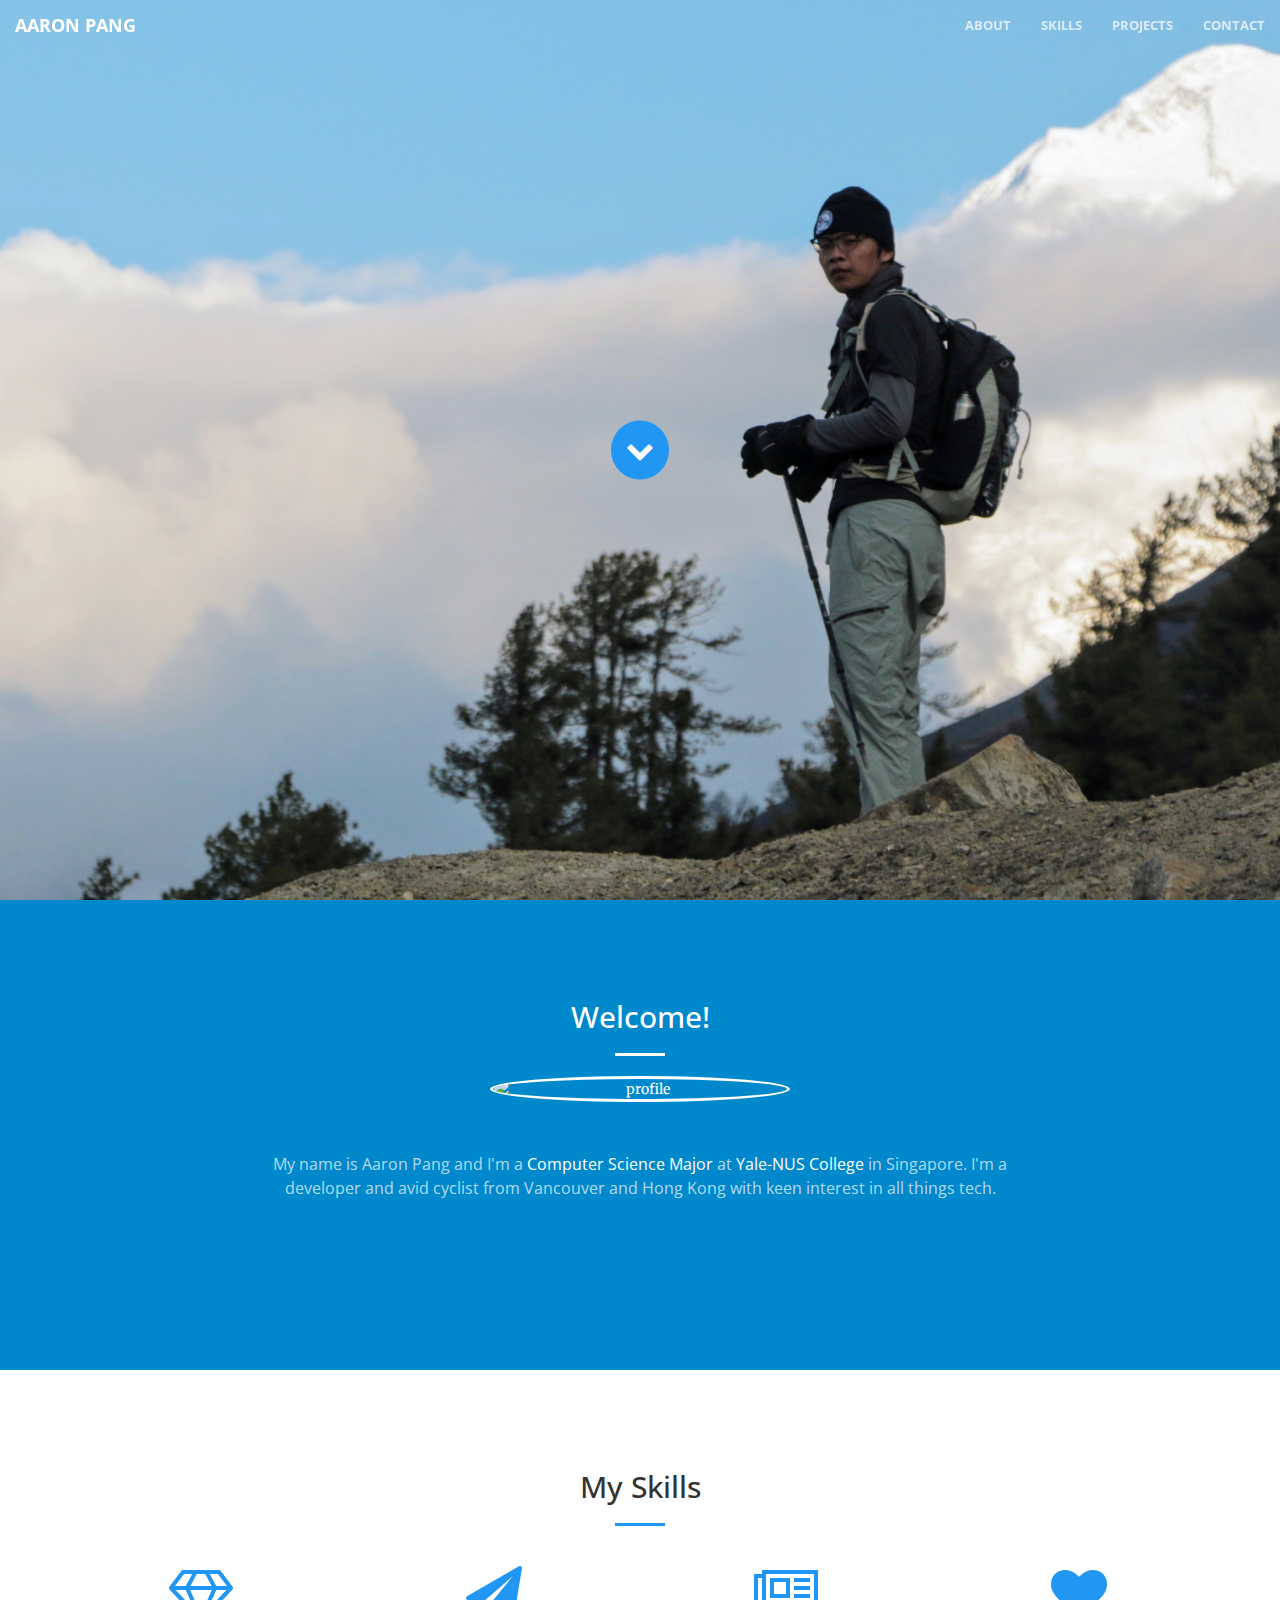
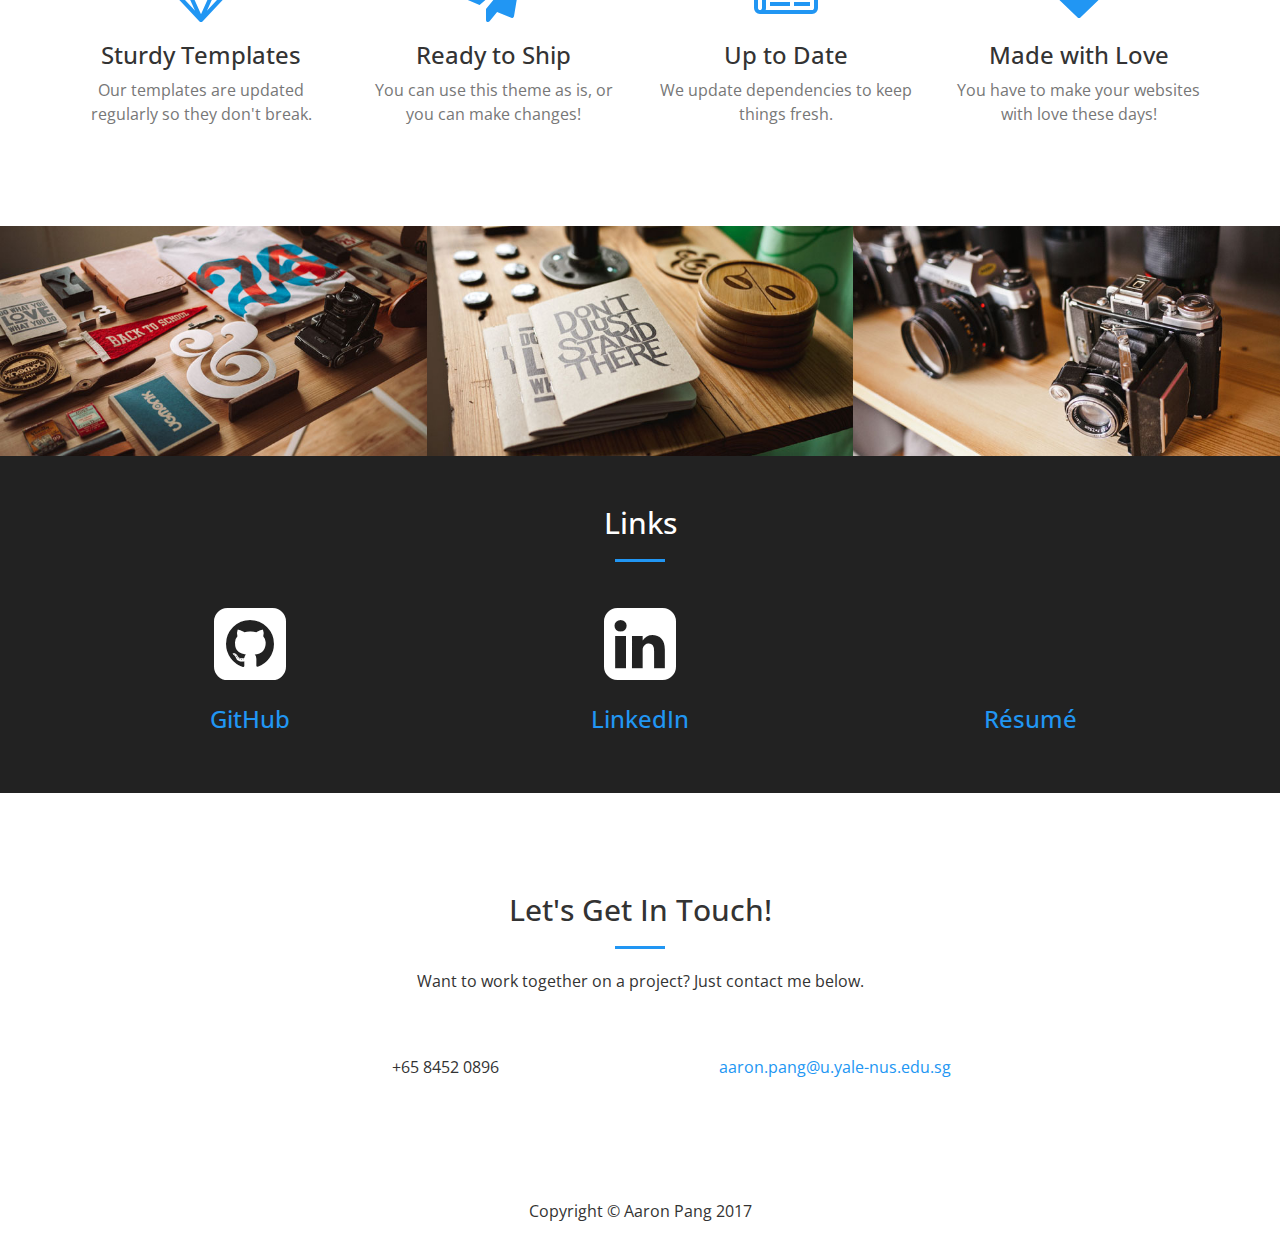
==== index.html @ dba0d77d "404 bug fixes" ====
<!DOCTYPE html>
<html lang="en">

<head>

    <meta charset="utf-8">
    <meta http-equiv="X-UA-Compatible" content="IE=edge">
    <meta name="viewport" content="width=device-width, initial-scale=1">
    <meta name="Personal Resume Website" content="">
    <meta name="Aaron Pang" content="">

    <title>Aaron Pang</title>

    <!-- Bootstrap Core CSS -->
    <link rel="stylesheet" href="https://maxcdn.bootstrapcdn.com/bootstrap/3.3.7/css/bootstrap.min.css" integrity="sha384-BVYiiSIFeK1dGmJRAkycuHAHRg32OmUcww7on3RYdg4Va+PmSTsz/K68vbdEjh4u" crossorigin="anonymous">

    <!-- Custom Fonts -->
    <link href="vendor/font-awesome/css/font-awesome.min.css" rel="stylesheet" type="text/css">
    <link href='https://fonts.googleapis.com/css?family=Open+Sans:300italic,400italic,600italic,700italic,800italic,400,300,600,700,800' rel='stylesheet' type='text/css'>
    <link href='https://fonts.googleapis.com/css?family=Merriweather:400,300,300italic,400italic,700,700italic,900,900italic' rel='stylesheet' type='text/css'>

    <!-- Plugin CSS -->
    <link href="vendor/magnific-popup/magnific-popup.css" rel="stylesheet">

    <!-- Theme CSS -->
    <link href="css/creative.css" rel="stylesheet">

    <!-- HTML5 Shim and Respond.js IE8 support of HTML5 elements and media queries -->
    <!-- WARNING: Respond.js doesn't work if you view the page via file:// -->
    <!--[if lt IE 9]>
        <script src="https://oss.maxcdn.com/libs/html5shiv/3.7.0/html5shiv.js"></script>
        <script src="https://oss.maxcdn.com/libs/respond.js/1.4.2/respond.min.js"></script>
    <![endif]-->
    <link href="img/favicon.png" rel="icon" type="image/x-icon" />

</head>

<body id="page-top">

    <nav id="mainNav" class="navbar navbar-default navbar-fixed-top">
        <div class="container-fluid">
            <!-- Brand and toggle get grouped for better mobile display -->
            <div class="navbar-header">
                <button type="button" class="navbar-toggle collapsed" data-toggle="collapse" data-target="#bs-example-navbar-collapse-1">
                    <span class="sr-only">Toggle navigation</span> Menu <i class="fa fa-bars"></i>
                </button>
                <a class="navbar-brand page-scroll" href="#page-top">Aaron Pang</a>
            </div>

            <!-- Collect the nav links, forms, and other content for toggling -->
            <div class="collapse navbar-collapse" id="bs-example-navbar-collapse-1">
                <ul class="nav navbar-nav navbar-right">
                    <li>
                        <a class="page-scroll" href="#about">About</a>
                    </li>
                    <li>
                        <a class="page-scroll" href="#skills">Skills</a>
                    </li>
                    <li>
                        <a class="page-scroll" href="#projects">Projects</a>
                    </li>
                    <li>
                        <a class="page-scroll" href="#contact">Contact</a>
                    </li>
                </ul>
            </div>
            <!-- /.navbar-collapse -->
        </div>
        <!-- /.container-fluid -->
    </nav>

    <header>
        <div class="header-content">
        <div class="row">
            <div class="header-content-inner" col-md-8 col-md-offset-2>
<!--                 <h1 id="homeHeading">Hello There !</h1>
                <hr>
                <p>Start Bootstrap can help you build better websites using the Bootstrap CSS framework! Just download your template and start going, no strings attached!</p> -->
                <a href="#about" class="btn btn-xl btn-primary  page-scroll"> <i class="fa fa-2x fa-chevron-down text-primary sr-icons"></i></a>
            </div>
        </div>
        </div>
    </header>

    <section class="bg-primary" id="about">
        <div class="container">

            <div class="row">
                <div class="col-lg-8 col-lg-offset-2 text-center">
                    <h2 class="section-heading">Welcome!</h2>
                    <hr class="light">
                    <!-- add image from linkedin -->
                    <img src="img/profile_1.png" alt="profile" class="img-circle img-responsive img-centered profile-pic">
                    <p class="text-faded">My name is Aaron Pang and I'm a <a href="https://www.yale-nus.edu.sg/curriculum/majors/mathematical-computational-and-statistical-sciences/" title="Major Link"> <font color="white"> Computer Science Major</font></a> at 
                    <a href="https://www.yale-nus.edu.sg" title="Major Link"> <font color="white">Yale-NUS College </font> </a> in Singapore. I'm a developer and avid cyclist from Vancouver and Hong Kong with keen interest in all things tech.</p>
                    <a href="#skills" class="page-scroll btn btn-default btn-xl sr-button">Find Out More</a>
                </div>
            </div>
        </div>
    </section>

    <section id="skills">
        <div class="container">
            <div class="row">
                <div class="col-lg-12 text-center">
                    <h2 class="section-heading">My Skills</h2>
                    <hr class="primary">
                </div>
            </div>
        </div>
        <div class="container">
            <div class="row">
                <div class="col-lg-3 col-md-6 text-center">
                    <div class="service-box">
                        <i class="fa fa-4x fa-diamond text-primary sr-icons"></i>
                        <h3>Sturdy Templates</h3>
                        <p class="text-muted">Our templates are updated regularly so they don't break.</p>
                    </div>
                </div>
                <div class="col-lg-3 col-md-6 text-center">
                    <div class="service-box">
                        <i class="fa fa-4x fa-paper-plane text-primary sr-icons"></i>
                        <h3>Ready to Ship</h3>
                        <p class="text-muted">You can use this theme as is, or you can make changes!</p>
                    </div>
                </div>
                <div class="col-lg-3 col-md-6 text-center">
                    <div class="service-box">
                        <i class="fa fa-4x fa-newspaper-o text-primary sr-icons"></i>
                        <h3>Up to Date</h3>
                        <p class="text-muted">We update dependencies to keep things fresh.</p>
                    </div>
                </div>
                <div class="col-lg-3 col-md-6 text-center">
                    <div class="service-box">
                        <i class="fa fa-4x fa-heart text-primary sr-icons"></i>
                        <h3>Made with Love</h3>
                        <p class="text-muted">You have to make your websites with love these days!</p>
                    </div>
                </div>
            </div>
        </div>
    </section>

    <section class="no-padding" id="projects">
        <div class="container-fluid">
            <div class="row no-gutter popup-gallery">
                <div class="col-lg-4 col-sm-6">
                    <a href="img/portfolio/fullsize/1.jpg" class="portfolio-box">
                        <img src="img/portfolio/thumbnails/1.jpg" class="img-responsive" alt="">
                        <div class="portfolio-box-caption">
                            <div class="portfolio-box-caption-content">
                                <div class="project-category text-faded">
                                    Category
                                </div>
                                <div class="project-name">
                                    Project Name
                                </div>
                            </div>
                        </div>
                    </a>
                </div>
                <div class="col-lg-4 col-sm-6">
                    <a href="img/portfolio/fullsize/2.jpg" class="portfolio-box">
                        <img src="img/portfolio/thumbnails/2.jpg" class="img-responsive" alt="">
                        <div class="portfolio-box-caption">
                            <div class="portfolio-box-caption-content">
                                <div class="project-category text-faded">
                                    Category
                                </div>
                                <div class="project-name">
                                    Project Name
                                </div>
                            </div>
                        </div>
                    </a>
                </div>
                <div class="col-lg-4 col-sm-6">
                    <a href="img/portfolio/fullsize/3.jpg" class="portfolio-box">
                        <img src="img/portfolio/thumbnails/3.jpg" class="img-responsive" alt="">
                        <div class="portfolio-box-caption">
                            <div class="portfolio-box-caption-content">
                                <div class="project-category text-faded">
                                    Category
                                </div>
                                <div class="project-name">
                                    Project Name
                                </div>
                            </div>
                        </div>
                    </a>
                </div>
<!--                 <div class="col-lg-4 col-sm-6">
                    <a href="img/portfolio/fullsize/4.jpg" class="portfolio-box">
                        <img src="img/portfolio/thumbnails/4.jpg" class="img-responsive" alt="">
                        <div class="portfolio-box-caption">
                            <div class="portfolio-box-caption-content">
                                <div class="project-category text-faded">
                                    Category
                                </div>
                                <div class="project-name">
                                    Project Name
                                </div>
                            </div>
                        </div>
                    </a>
                </div>
                <div class="col-lg-4 col-sm-6">
                    <a href="img/portfolio/fullsize/5.jpg" class="portfolio-box">
                        <img src="img/portfolio/thumbnails/5.jpg" class="img-responsive" alt="">
                        <div class="portfolio-box-caption">
                            <div class="portfolio-box-caption-content">
                                <div class="project-category text-faded">
                                    Category
                                </div>
                                <div class="project-name">
                                    Project Name
                                </div>
                            </div>
                        </div>
                    </a>
                </div>
                <div class="col-lg-4 col-sm-6">
                    <a href="img/portfolio/fullsize/6.jpg" class="portfolio-box">
                        <img src="img/portfolio/thumbnails/6.jpg" class="img-responsive" alt="">
                        <div class="portfolio-box-caption">
                            <div class="portfolio-box-caption-content">
                                <div class="project-category text-faded">
                                    Category
                                </div>
                                <div class="project-name">
                                    Project Name
                                </div>
                            </div>
                        </div>
                    </a>
                </div> -->
            </div>
        </div>
    </section>

    <aside class="bg-dark">
        <div class="container">
            <div class="row">
                <div class="col-lg-12 text-center">
                    <h2 class="section-heading">Links</h2>
                    <hr class="primary">
                </div>
            </div>
        </div>
            <div class="container">
                <div class="row">
                    <div class="col-lg-4 col-md-8 text-center">
                        <div class="service-box">
                            <a href="https://github.com/Airconaaron?tab=activity" target="_blank"><i class="fa fa-4x fa-github-square  text-primary sr-icons links"></i></a>
                            <h3 class = "link-text">GitHub</h3>
                            
                        </div>
                    </div>
                    <div class="col-lg-4 col-md-8 text-center">
                        <div class="service-box">
                            <a href="https://www.linkedin.com/in/aaron-pang-725892115/" target="_blank"><i class="fa fa-4x fa-linkedin-square text-primary sr-icons links"></i></a>
                            <h3 class = "link-text">LinkedIn</h3>
                        </div>
                    </div>
                        <div class="col-lg-4 col-md-8 text-center">
                        <div class="service-box">
                            <a href="/img/Aaron_Pang_resume.pdf" target="_blank"><i class="fa fa-4x fa-file-pdf-o text-primary sr-icons links"></i></a>
                            <h3 class = "link-text">Résumé</h3>
                        </div>
                    </div>
                </div>

        </div>
    </aside>
 
<section id="contact">
        <div class="container">
            <div class="row">
                <div class="col-lg-8 col-lg-offset-2 text-center">
                    <h2 class="section-heading">Let's Get In Touch!</h2>
                    <hr class="primary">
                    <p>Want to work together on a project? Just contact me below.</p>
                </div>
                <div class="col-lg-4 col-lg-offset-2 text-center">
                    <i class="fa fa-phone fa-3x sr-contact"></i>
                    <p>+65 8452 0896</p>
                </div>
                <div class="col-lg-4 text-center">
                    <i class="fa fa-envelope-o fa-3x sr-contact"></i>
                    <p><a href="mailto:aaron.pang@u.yale-nus.edu.sg">aaron.pang@u.yale-nus.edu.sg</a></p>
                </div>
            </div>
        </div>
    </section>

<footer>
    <div class="container text-center">
        <p>Copyright &copy; Aaron Pang 2017</p>
    </div>
</footer>

    <!-- jQuery -->
    <script src="vendor/jquery/jquery.min.js"></script>

    <!-- Bootstrap Core JavaScript -->
    <script src="https://maxcdn.bootstrapcdn.com/bootstrap/3.3.7/js/bootstrap.min.js" integrity="sha384-Tc5IQib027qvyjSMfHjOMaLkfuWVxZxUPnCJA7l2mCWNIpG9mGCD8wGNIcPD7Txa" crossorigin="anonymous"></script>

    <!-- Plugin JavaScript -->
    <script src="https://cdnjs.cloudflare.com/ajax/libs/jquery-easing/1.3/jquery.easing.min.js"></script>
    <script src="vendor/scrollreveal/scrollreveal.min.js"></script>
    <script src="vendor/magnific-popup/jquery.magnific-popup.min.js"></script>

    <!-- Theme JavaScript -->
    <script src="js/creative.js"></script>

</body>


</html>
---- css/creative.css ----
/*!
 * Start Bootstrap - Creative v3.3.7+1 (http://startbootstrap.com/template-overviews/creative)
 * Copyright 2013-2016 Start Bootstrap
 * Licensed under MIT (https://github.com/BlackrockDigital/startbootstrap/blob/gh-pages/LICENSE)
 */
html,
body {
  height: 100%;
  width: 100%;
}
body {
  font-family: 'Merriweather', 'Helvetica Neue', Arial, sans-serif;
}
/*#2196f3*/
hr {
  /*border-color: #F05F40;*/
  border-color: #2196f3;
  border-width: 3px;
  max-width: 50px;
}
hr.light {
  border-color: white;
}
a {
  -webkit-transition: all 0.35s;
  -moz-transition: all 0.35s;
  transition: all 0.35s;
  /*color: #F05F40;*/
  color: #2196f3;
}
a:hover,
a:focus {
  color: #eb3812;
}
h1,
h2,
h3,
h4,
h5,
h6 {
  font-family: 'Open Sans', 'Helvetica Neue', Arial, sans-serif;
}
p {
  font-family: 'Open Sans', 'Helvetica Neue', Arial, sans-serif;
  font-size: 16px;
  line-height: 1.5;
  margin-bottom: 20px;
}
.bg-primary {
  /*background-color: #F05F40;*/
  background-color: #2196f3;
}
.bg-dark {
  background-color: #222222;
  color: white;
}
.text-faded {
  color: rgba(255, 255, 255, 0.7);
}
section {
  padding: 100px 0;
}
aside {
  padding: 50px 0;
}
.no-padding {
  padding: 0;
}
.navbar-default {
  background-color: white;
  border-color: rgba(34, 34, 34, 0.05);
  font-family: 'Open Sans', 'Helvetica Neue', Arial, sans-serif;
  -webkit-transition: all 0.35s;
  -moz-transition: all 0.35s;
  transition: all 0.35s;
}
.navbar-default .navbar-header .navbar-brand {
  /*color: #F05F40;*/
  color: #2196f3;
  font-family: 'Open Sans', 'Helvetica Neue', Arial, sans-serif;
  font-weight: 700;
  text-transform: uppercase;
}
.navbar-default .navbar-header .navbar-brand:hover,
.navbar-default .navbar-header .navbar-brand:focus {
  color: #eb3812;
}
.navbar-default .navbar-header .navbar-toggle {
  font-weight: 700;
  font-size: 12px;
  color: #222222;
  text-transform: uppercase;
}
.navbar-default .nav > li > a,
.navbar-default .nav > li > a:focus {
  text-transform: uppercase;
  font-weight: 700;
  font-size: 13px;
  color: #222222;
}
.navbar-default .nav > li > a:hover,
.navbar-default .nav > li > a:focus:hover {
  /*color: #F05F40;*/
  color: #2196f3;
}

.navbar-default .nav > li.active > a,
.navbar-default .nav > li.active > a:focus {
  /*color: #F05F40 !important;*/
  color: #2196f3 !important;
  background-color: transparent;
}
.navbar-default .nav > li.active > a:hover,
.navbar-default .nav > li.active > a:focus:hover {
  background-color: transparent;
}
@media (min-width: 768px) {
  .navbar-default {
    background-color: transparent;
    border-color: rgba(255, 255, 255, 0.3);
  }
  .navbar-default .navbar-header .navbar-brand {
    color: rgba(255, 255, 255, 0.7);
  }
  .navbar-default .navbar-header .navbar-brand:hover,
  .navbar-default .navbar-header .navbar-brand:focus {
    color: white;
  }
  .navbar-default .nav > li > a,
  .navbar-default .nav > li > a:focus {
    color: rgba(255, 255, 255, 0.7);
  }
  .navbar-default .nav > li > a:hover,
  .navbar-default .nav > li > a:focus:hover {
    color: white;
  }
  .navbar-default.affix {
    background-color: white;
    border-color: rgba(34, 34, 34, 0.05);
  }
  .navbar-default.affix .navbar-header .navbar-brand {
    /*color: #F05F40;*/
    color: #2196f3;
    font-size: 14px;
  }
  .navbar-default.affix .navbar-header .navbar-brand:hover,
  .navbar-default.affix .navbar-header .navbar-brand:focus {
    color: #eb3812;
  }
  .navbar-default.affix .nav > li > a,
  .navbar-default.affix .nav > li > a:focus {
    color: #222222;
  }
  .navbar-default.affix .nav > li > a:hover,
  .navbar-default.affix .nav > li > a:focus:hover {
    /*color: #F05F40;*/
    color: #2196f3;
  }
}
header {
  position: relative;
  width: 100%;
  min-height: auto;
  /*height:calc(100% - 1px);*/
  -webkit-background-size: cover;
  -moz-background-size: cover;
  background-size: cover;
  -o-background-size: cover;
  background-position: center;
  background-image: url('../img/header.jpg');
  text-align: center;
  color: white;
}
header .header-content {
  position: relative;
  text-align: center;
  padding: 100px 15px 100px;
  width: 100%;
  vertical-align: bottom;
  /*bottom:  0px;*/
}
header .header-content .header-content-inner h1 {
  font-weight: 700;
  text-transform: uppercase;
  margin-top: 0;
  margin-bottom: 0;
  font-size: 30px;
}
header .header-content .header-content-inner hr {
  margin: 30px auto;
}
header .header-content .header-content-inner p {
  font-weight: 300;
  color: rgba(255, 255, 255, 0.7);
  font-size: 16px;
  margin-bottom: 50px;
}
@media (min-width: 768px) {
  header {
    min-height: 100%;
  }
  header .header-content {
    position: absolute;
    top: 50%;
    -webkit-transform: translateY(-50%);
    -ms-transform: translateY(-50%);
    transform: translateY(-50%);
    padding: 0 50px;
  }
  header .header-content .header-content-inner {
    max-width: 1000px;
    margin-left: auto;
    margin-right: auto;
  }
  header .header-content .header-content-inner h1 {
    font-size: 50px;
  }
  header .header-content .header-content-inner p {
    font-size: 18px;
    max-width: 80%;
    margin-left: auto;
    margin-right: auto;
  }
}
.section-heading {
  margin-top: 0;
}
.service-box {
  max-width: 400px;
  margin: 50px auto 0;
}
@media (min-width: 992px) {
  .service-box {
    margin: 20px auto 0;
  }
}
.service-box p {
  margin-bottom: 0;
}
.portfolio-box {
  position: relative;
  display: block;
  max-width: 650px;
  margin: 0 auto;
}
.portfolio-box .portfolio-box-caption {
  color: white;
  opacity: 0;
  display: block;
  background: rgba(240, 95, 64, 0.9);
  position: absolute;
  bottom: 0;
  text-align: center;
  width: 100%;
  height: 100%;
  -webkit-transition: all 0.35s;
  -moz-transition: all 0.35s;
  transition: all 0.35s;
}
.portfolio-box .portfolio-box-caption .portfolio-box-caption-content {
  width: 100%;
  text-align: center;
  position: absolute;
  top: 50%;
  transform: translateY(-50%);
}
.portfolio-box .portfolio-box-caption .portfolio-box-caption-content .project-category,
.portfolio-box .portfolio-box-caption .portfolio-box-caption-content .project-name {
  font-family: 'Open Sans', 'Helvetica Neue', Arial, sans-serif;
  padding: 0 15px;
}
.portfolio-box .portfolio-box-caption .portfolio-box-caption-content .project-category {
  text-transform: uppercase;
  font-weight: 600;
  font-size: 14px;
}
.portfolio-box .portfolio-box-caption .portfolio-box-caption-content .project-name {
  font-size: 18px;
}
.portfolio-box:hover .portfolio-box-caption {
  opacity: 1;
}
.portfolio-box:focus {
  outline: none;
}
@media (min-width: 768px) {
  .portfolio-box .portfolio-box-caption .portfolio-box-caption-content .project-category {
    font-size: 16px;
  }
  .portfolio-box .portfolio-box-caption .portfolio-box-caption-content .project-name {
    font-size: 22px;
  }
}
.call-to-action h2 {
  margin: 0 auto 20px;
}
.text-primary {
  /*color: #F05F40;*/
  color: #2196f3;
}
.no-gutter > [class*='col-'] {
  padding-right: 0;
  padding-left: 0;
}
.btn-default {
  color: #222222;
  background-color: white;
  border-color: white;
  -webkit-transition: all 0.35s;
  -moz-transition: all 0.35s;
  transition: all 0.35s;
}
.btn-default:hover,
.btn-default:focus,
.btn-default.focus,
.btn-default:active,
.btn-default.active,
.open > .dropdown-toggle.btn-default {
  color: #222222;
  background-color: #f2f2f2;
  border-color: #ededed;
}
.btn-default:active,
.btn-default.active,
.open > .dropdown-toggle.btn-default {
  background-image: none;
}
.btn-default.disabled,
.btn-default[disabled],
fieldset[disabled] .btn-default,
.btn-default.disabled:hover,
.btn-default[disabled]:hover,
fieldset[disabled] .btn-default:hover,
.btn-default.disabled:focus,
.btn-default[disabled]:focus,
fieldset[disabled] .btn-default:focus,
.btn-default.disabled.focus,
.btn-default[disabled].focus,
fieldset[disabled] .btn-default.focus,
.btn-default.disabled:active,
.btn-default[disabled]:active,
fieldset[disabled] .btn-default:active,
.btn-default.disabled.active,
.btn-default[disabled].active,
fieldset[disabled] .btn-default.active {
  background-color: white;
  border-color: white;
}
.btn-default .badge {
  color: white;
  background-color: #222222;
}
.btn-primary {
  color: #2196f3;
  /*background-color: #F05F40;*/
  background-color: #2196f3;
  /*border-color: #F05F40;*/
  border-color: #2196f3;
  -webkit-transition: all 0.35s;
  -moz-transition: all 0.35s;
  transition: all 0.35s;
}
.btn-primary:hover,
.btn-primary:focus,
.btn-primary.focus,
.btn-primary:active,
.btn-primary.active,
.open > .dropdown-toggle.btn-primary {
  color: black;
  background-color: black;
  border-color: black;
}
.btn-primary:active,
.btn-primary.active,
.open > .dropdown-toggle.btn-primary {
  background-image: none;
}
.btn-primary.disabled,
.btn-primary[disabled],
fieldset[disabled] .btn-primary,
.btn-primary.disabled:hover,
.btn-primary[disabled]:hover,
fieldset[disabled] .btn-primary:hover,
.btn-primary.disabled:focus,
.btn-primary[disabled]:focus,
fieldset[disabled] .btn-primary:focus,
.btn-primary.disabled.focus,
.btn-primary[disabled].focus,
fieldset[disabled] .btn-primary.focus,
.btn-primary.disabled:active,
.btn-primary[disabled]:active,
fieldset[disabled] .btn-primary:active,
.btn-primary.disabled.active,
.btn-primary[disabled].active,
fieldset[disabled] .btn-primary.active {
  /*background-color: #F05F40;
  border-color: #F05F40;*/
  background-color: #2196f3;
  border-color: #2196f3;

/*  color: ;*/
}
.btn-primary .badge {
  /*color: #F05F40;*/
  color: #2196f3;
  background-color: white;
}
.btn {
  font-family: 'Open Sans', 'Helvetica Neue', Arial, sans-serif;
  border: none;
  border-radius: 300px;
  font-weight: 700;
  text-transform: uppercase;
}
.btn-xl {
  padding: 15px 15px;
}
::-moz-selection {
  color: white;
  text-shadow: none;
  background: #222222;
}
::selection {
  color: white;
  text-shadow: none;
  background: #222222;
}
img::selection {
  color: white;
  background: transparent;
}
img::-moz-selection {
  color: white;
  background: transparent;
}
body {
  webkit-tap-highlight-color: #222222;
}
.col-centered{
    float: none;
    margin: 0 auto;
}
.fa-chevron-down {
  color: white;
}
.navbar {  border: none!important; }
.profile-pic{
  width:60%;
  height: 50%;
  max-width:300px;
  margin:auto auto 50px;
  border-radius:50%;
  border-color:white;
  border-style:solid;
  border-width:medium
}
.links{
  color: white;
  font-size:6em;
}
.links:hover{
  color:grey;
  font-size: 6.3em;
  transition: 1s ease-out;
}
.link-text{
  color: #2196f3;
}
#about{
  background-color: #0088cc;
}
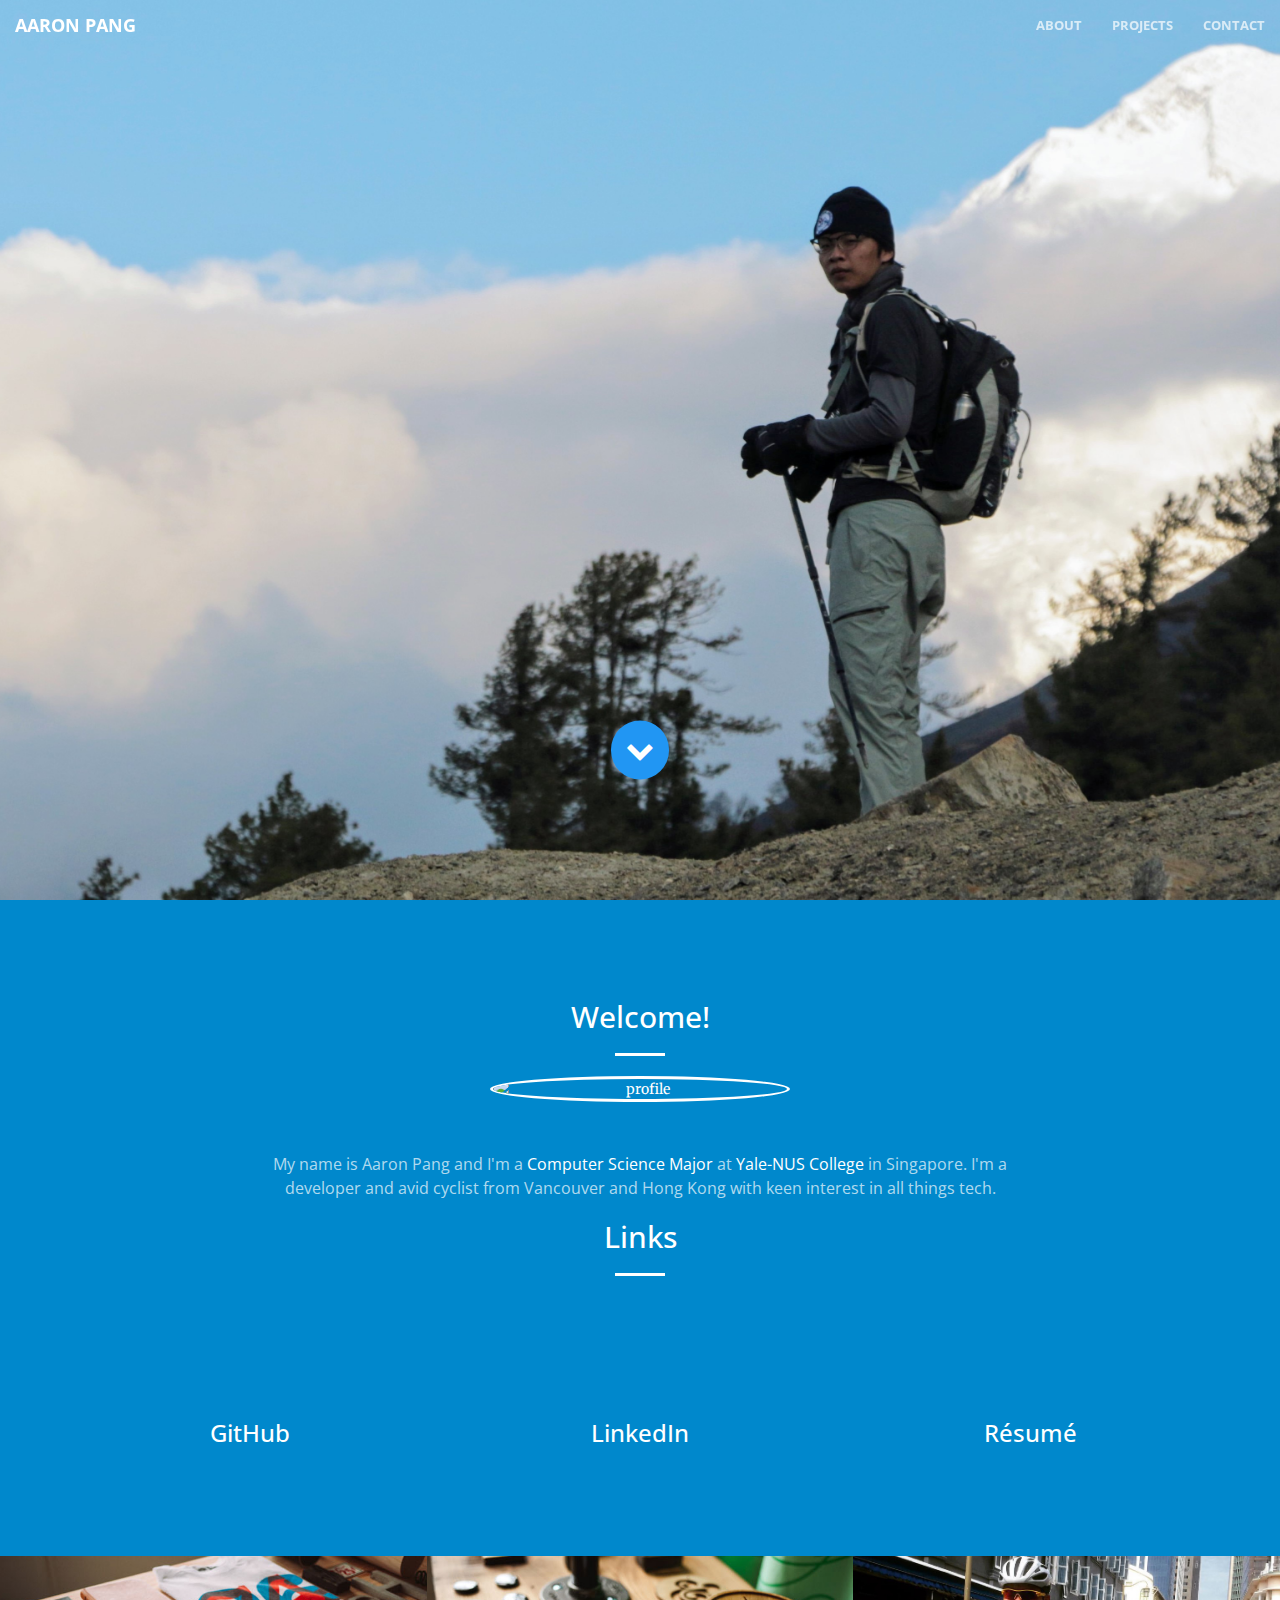
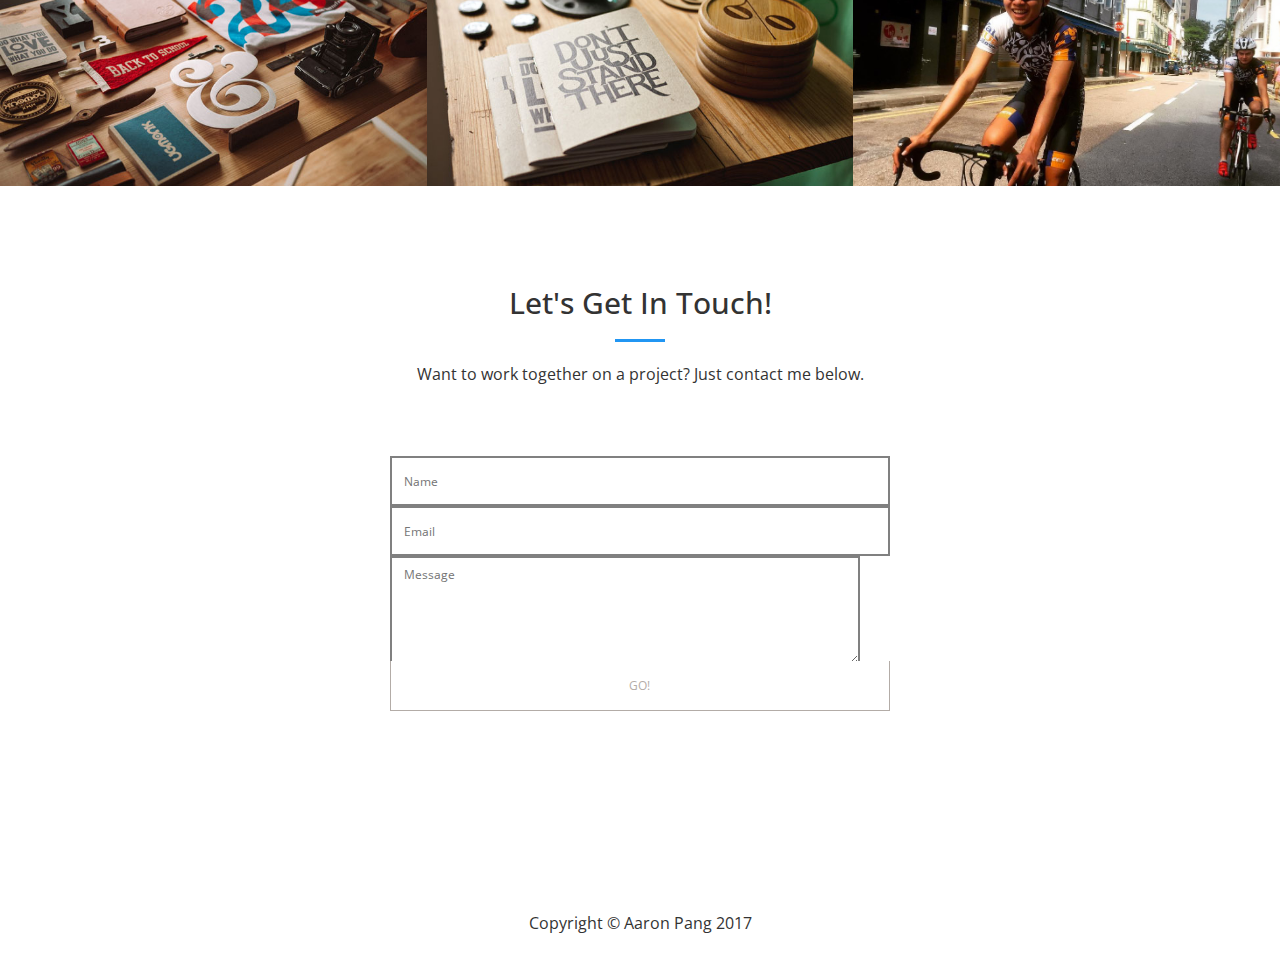
==== commit f4cfd5ae: "added appspec.yml" ====
--- a/index.html
+++ b/index.html
@@ -13,6 +13,9 @@
 
     <!-- Bootstrap Core CSS -->
     <link rel="stylesheet" href="https://maxcdn.bootstrapcdn.com/bootstrap/3.3.7/css/bootstrap.min.css" integrity="sha384-BVYiiSIFeK1dGmJRAkycuHAHRg32OmUcww7on3RYdg4Va+PmSTsz/K68vbdEjh4u" crossorigin="anonymous">
+
+    <!-- FORM CSS -->
+    <link rel="stylesheet" href="css/form.css">
 
     <!-- Custom Fonts -->
     <link href="vendor/font-awesome/css/font-awesome.min.css" rel="stylesheet" type="text/css">
@@ -53,9 +56,9 @@
                     <li>
                         <a class="page-scroll" href="#about">About</a>
                     </li>
-                    <li>
+<!--                     <li>
                         <a class="page-scroll" href="#skills">Skills</a>
-                    </li>
+                    </li> -->
                     <li>
                         <a class="page-scroll" href="#projects">Projects</a>
                     </li>
@@ -71,12 +74,15 @@
 
     <header>
         <div class="header-content">
+<!--         <div class="row"></div>
+        <div class="row"></div> -->
         <div class="row">
-            <div class="header-content-inner" col-md-8 col-md-offset-2>
+            <div class="header-content-inner">
 <!--                 <h1 id="homeHeading">Hello There !</h1>
                 <hr>
                 <p>Start Bootstrap can help you build better websites using the Bootstrap CSS framework! Just download your template and start going, no strings attached!</p> -->
-                <a href="#about" class="btn btn-xl btn-primary  page-scroll"> <i class="fa fa-2x fa-chevron-down text-primary sr-icons"></i></a>
+                <div class="height-lower"> <p> </p></div>
+                <a href="#about" class="btn btn-xl btn-primary  page-scroll"> <i class="fa fa-2x fa-chevron-down text-primary"></i></a>
             </div>
         </div>
         </div>
@@ -93,13 +99,48 @@
                     <img src="img/profile_1.png" alt="profile" class="img-circle img-responsive img-centered profile-pic">
                     <p class="text-faded">My name is Aaron Pang and I'm a <a href="https://www.yale-nus.edu.sg/curriculum/majors/mathematical-computational-and-statistical-sciences/" title="Major Link"> <font color="white"> Computer Science Major</font></a> at 
                     <a href="https://www.yale-nus.edu.sg" title="Major Link"> <font color="white">Yale-NUS College </font> </a> in Singapore. I'm a developer and avid cyclist from Vancouver and Hong Kong with keen interest in all things tech.</p>
-                    <a href="#skills" class="page-scroll btn btn-default btn-xl sr-button">Find Out More</a>
-                </div>
-            </div>
+                    <!-- <a href="#skills" class="page-scroll btn btn-default btn-xl sr-button">Find Out More</a> -->
+                </div>
+            </div>
+        </div>
+
+            <div class="container">
+                <div class="row">
+                    <div class="col-lg-12 text-center">
+                        <h2 class="section-heading">Links</h2>
+                        <hr class="light">
+                    </div>
+                </div>
+                <div class="row">
+                    <div class="col-lg-4 col-md-8 text-center">
+                        <div class="service-box">
+                            <a href="https://github.com/Airconaaron?tab=activity" target="_blank"><i class="fa fa-4x fa-github-square  text-primary sr-icons links"></i></a>
+                            <h3 class = "link-text">GitHub</h3>
+                            
+                        </div>
+                    </div>
+                    <div class="col-lg-4 col-md-8 text-center">
+                        <div class="service-box">
+                            <a href="https://www.linkedin.com/in/aaron-pang-725892115/" target="_blank"><i class="fa fa-4x fa-linkedin-square text-primary sr-icons links"></i></a>
+                            <h3 class = "link-text">LinkedIn</h3>
+                        </div>
+                    </div>
+                    <div class="col-lg-4 col-md-8 text-center">
+                        <div class="service-box">
+                            <a href="/img/Aaron_Pang_resume.pdf" target="_blank"><i class="fa fa-4x fa-file-pdf-o text-primary sr-icons links"></i></a>
+                            <h3 class = "link-text">Résumé</h3>
+                        </div>
+                    </div>
+                    <!-- <a href="#skills" class="page-scroll btn btn-default btn-xl sr-button">Find Out More</a> -->
+<!--                     <div class="col-lg-8 col-lg-offset-2 text-center">
+                        <a href="#skills" class="page-scroll btn btn-default btn-xl sr-button">Find Out More</a>
+                    </div> -->
+                </div>
+
         </div>
     </section>
 
-    <section id="skills">
+    <!-- <section id="skills">
         <div class="container">
             <div class="row">
                 <div class="col-lg-12 text-center">
@@ -140,7 +181,7 @@
                 </div>
             </div>
         </div>
-    </section>
+    </section> -->
 
     <section class="no-padding" id="projects">
         <div class="container-fluid">
@@ -177,14 +218,14 @@
                 </div>
                 <div class="col-lg-4 col-sm-6">
                     <a href="img/portfolio/fullsize/3.jpg" class="portfolio-box">
-                        <img src="img/portfolio/thumbnails/3.jpg" class="img-responsive" alt="">
-                        <div class="portfolio-box-caption">
-                            <div class="portfolio-box-caption-content">
-                                <div class="project-category text-faded">
-                                    Category
-                                </div>
-                                <div class="project-name">
-                                    Project Name
+                        <img src="img/portfolio/thumbnails/Bikes_export.jpg" class="img-responsive thumbnail-img" alt="Bicycles Image">
+                        <div class="portfolio-box-caption">
+                            <div class="portfolio-box-caption-content">
+                                <div class="project-category text-faded">
+                                    Category
+                                </div>
+                                <div class="project-name">
+                                    Bicycles
                                 </div>
                             </div>
                         </div>
@@ -239,7 +280,7 @@
         </div>
     </section>
 
-    <aside class="bg-dark">
+   <!--  <aside class="bg-dark">
         <div class="container">
             <div class="row">
                 <div class="col-lg-12 text-center">
@@ -250,6 +291,7 @@
         </div>
             <div class="container">
                 <div class="row">
+                <div class="height-lower-2"> <p> </p></div>
                     <div class="col-lg-4 col-md-8 text-center">
                         <div class="service-box">
                             <a href="https://github.com/Airconaaron?tab=activity" target="_blank"><i class="fa fa-4x fa-github-square  text-primary sr-icons links"></i></a>
@@ -272,7 +314,7 @@
                 </div>
 
         </div>
-    </aside>
+    </aside> -->
  
 <section id="contact">
         <div class="container">
@@ -282,17 +324,42 @@
                     <hr class="primary">
                     <p>Want to work together on a project? Just contact me below.</p>
                 </div>
-                <div class="col-lg-4 col-lg-offset-2 text-center">
+<!--                 <div class="col-lg-4 col-lg-offset-2 text-center">
                     <i class="fa fa-phone fa-3x sr-contact"></i>
                     <p>+65 8452 0896</p>
                 </div>
                 <div class="col-lg-4 text-center">
                     <i class="fa fa-envelope-o fa-3x sr-contact"></i>
                     <p><a href="mailto:aaron.pang@u.yale-nus.edu.sg">aaron.pang@u.yale-nus.edu.sg</a></p>
-                </div>
-            </div>
-        </div>
-    </section>
+                </div> -->
+            </div>
+        </div>
+            <div class="row">
+             <div class="col-lg-8 col-lg-offset-2 text-center">
+                <form class="go-right" id ="ajax-contact" method ="POST" action="mailer.php">
+                  <div>
+                    <input id="name" name="name" type="text" placeholder="Name" required>
+                    <label for="name"><i class="fa fa-user text-primary links form-icn"></i></label>
+                  </div>
+<!--                   <div>
+                    <input id="phone" name="phone" type="tel" placeholder="Phone" required>
+                    <label for="phone"><i class="fa fa-phone -o text-primary links form-icn"></i></label>
+                  </div> -->
+                  <div>
+                    <input id="email" name="email" type="email" placeholder="Email" required>
+                    <label for="phone"><i class="fa fa-envelope text-primary links form-icn"></i></label>
+                  </div>
+                  <div>
+                    <textarea id="message" name ="message" type="text" placeholder="Message" class="form-text" required></textarea>
+                    <!-- <label for="message"><i class="fa fa-4x fa-file-pdf-o text-primary sr-icons links"></i></label> -->
+                  </div>
+                  <input id="submit" type="submit" value="GO!">
+                </form>
+            </div>
+        </div>
+
+
+</section>
 
 <footer>
     <div class="container text-center">
--- a/css/form.css
+++ b/css/form.css
@@ -0,0 +1,150 @@
+
+form {
+  position: relative;
+  width: 500px;
+  margin: 50px auto 100px auto;
+}
+
+input {
+  font-family: 'Open Sans', 'Helvetica Neue', Arial, sans-serif;
+  font-size: 0.875em;
+  width: 470px;
+  height: 50px;
+  padding: 0px 15px 0px 15px;
+  
+  background: transparent;
+  outline: none;
+  color: black;
+  
+  border: solid 1px #222;
+  border-bottom: none;
+  
+  transition: all 0.3s ease-in-out;
+  -webkit-transition: all 0.3s ease-in-out;
+  -moz-transition: all 0.3s ease-in-out;
+  -ms-transition: all 0.3s ease-in-out;
+}
+
+input:hover {
+  background: black;
+  color: black;
+}
+
+textarea {
+  width: 470px;
+  max-width: 470px;
+  height: 110px;
+  max-height: 110px;
+  padding: 15px;
+  
+  background: transparent;
+  outline: none;
+  
+  color: black;
+  font-family: 'Open Sans', 'Helvetica Neue', Arial, sans-serif;
+  font-size: 0.875em;
+  
+  border: solid 1px #222;
+  
+  transition: all 0.3s ease-in-out;
+  -webkit-transition: all 0.3s ease-in-out;
+  -moz-transition: all 0.3s ease-in-out;
+  -ms-transition: all 0.3s ease-in-out;
+}
+
+textarea:hover {
+  background: black;
+  color: black;
+}
+
+#submit {
+  width: 500px;
+  
+  padding: 0;
+  margin: -5px 0px 0px 0px;
+  
+  font-family: 'Open Sans', 'Helvetica Neue', Arial, sans-serif;
+  font-size: 0.875em;
+  color: #b3aca7;
+  
+  outline:none;
+  cursor: pointer;
+  
+  border: solid 1px #b3aca7;
+  border-top: none;
+}
+
+
+#submit:hover {
+  color: #e2dedb;
+}
+
+/*other*/
+* {
+  box-sizing: border-box;
+}
+
+form > div {
+  position: relative;
+  overflow: hidden;
+}
+label {
+  opacity: 0.5;
+}
+form input, form textarea {
+  width: 100%;
+  border: 2px solid gray;
+  background: none;
+  position: relative;
+  top: 0;
+  left: 0;
+  z-index: 1;
+  padding: 8px 12px;
+  outline: 0;
+}
+form input:valid, form textarea:valid {
+  background: white;
+}
+form input:focus, form textarea:focus {
+  border-color: black;
+}
+form input:focus + label, form textarea:focus + label {
+  background: #2196f3;
+  color: white;
+  font-size: 70%;
+  padding: 1px 6px;
+  z-index: 2;
+  text-transform: uppercase;
+}
+form label {
+  transition: background 0.2s, color 0.2s, top 0.2s, bottom 0.2s, right 0.2s, left 0.2s;
+  position: absolute;
+  color: green;
+  padding: 7px 6px;
+}
+form textarea {
+  display: block;
+  resize: vertical;
+}
+
+form.go-right label {
+  top: 2px;
+  right: 100%;
+  width: 100%;
+  margin-right: -100%;
+  bottom: -3px;
+  opacity: 0;
+}
+form.go-right input:focus + label, form.go-right textarea:focus + label {
+  right: 0;
+  margin-right: 0;
+  width: 10%;
+  padding-top: 5px;
+  opacity: 1;
+}
+i.form-icn{
+  font-size: 30px;
+}
+form.text {
+  width: 600px ;
+}
--- a/css/creative.css
+++ b/css/creative.css
@@ -194,6 +194,9 @@
   color: rgba(255, 255, 255, 0.7);
   font-size: 16px;
   margin-bottom: 50px;
+}
+.height-lower{
+  min-height: 550px;
 }
 @media (min-width: 768px) {
   header {
@@ -457,16 +460,26 @@
 .links{
   color: white;
   font-size:6em;
+  position: relative;
 }
 .links:hover{
-  color:grey;
-  font-size: 6.3em;
+  /*color:grey;*/
+  /*transform: scale(2);*/
+  /*font-size: 6.5em;*/
+  color: rgba(255, 255, 255, 0.75);
+  opacity: 0.2;
   transition: 1s ease-out;
 }
 .link-text{
-  color: #2196f3;
+  /*color: #2196f3;*/
+  color: white;
+}
+.height-lower-2{
+  min-height: 70px;
+}
+.height-lower-2:hover {
+  min-height: 70px;
 }
 #about{
   background-color: #0088cc;
-}
-
+}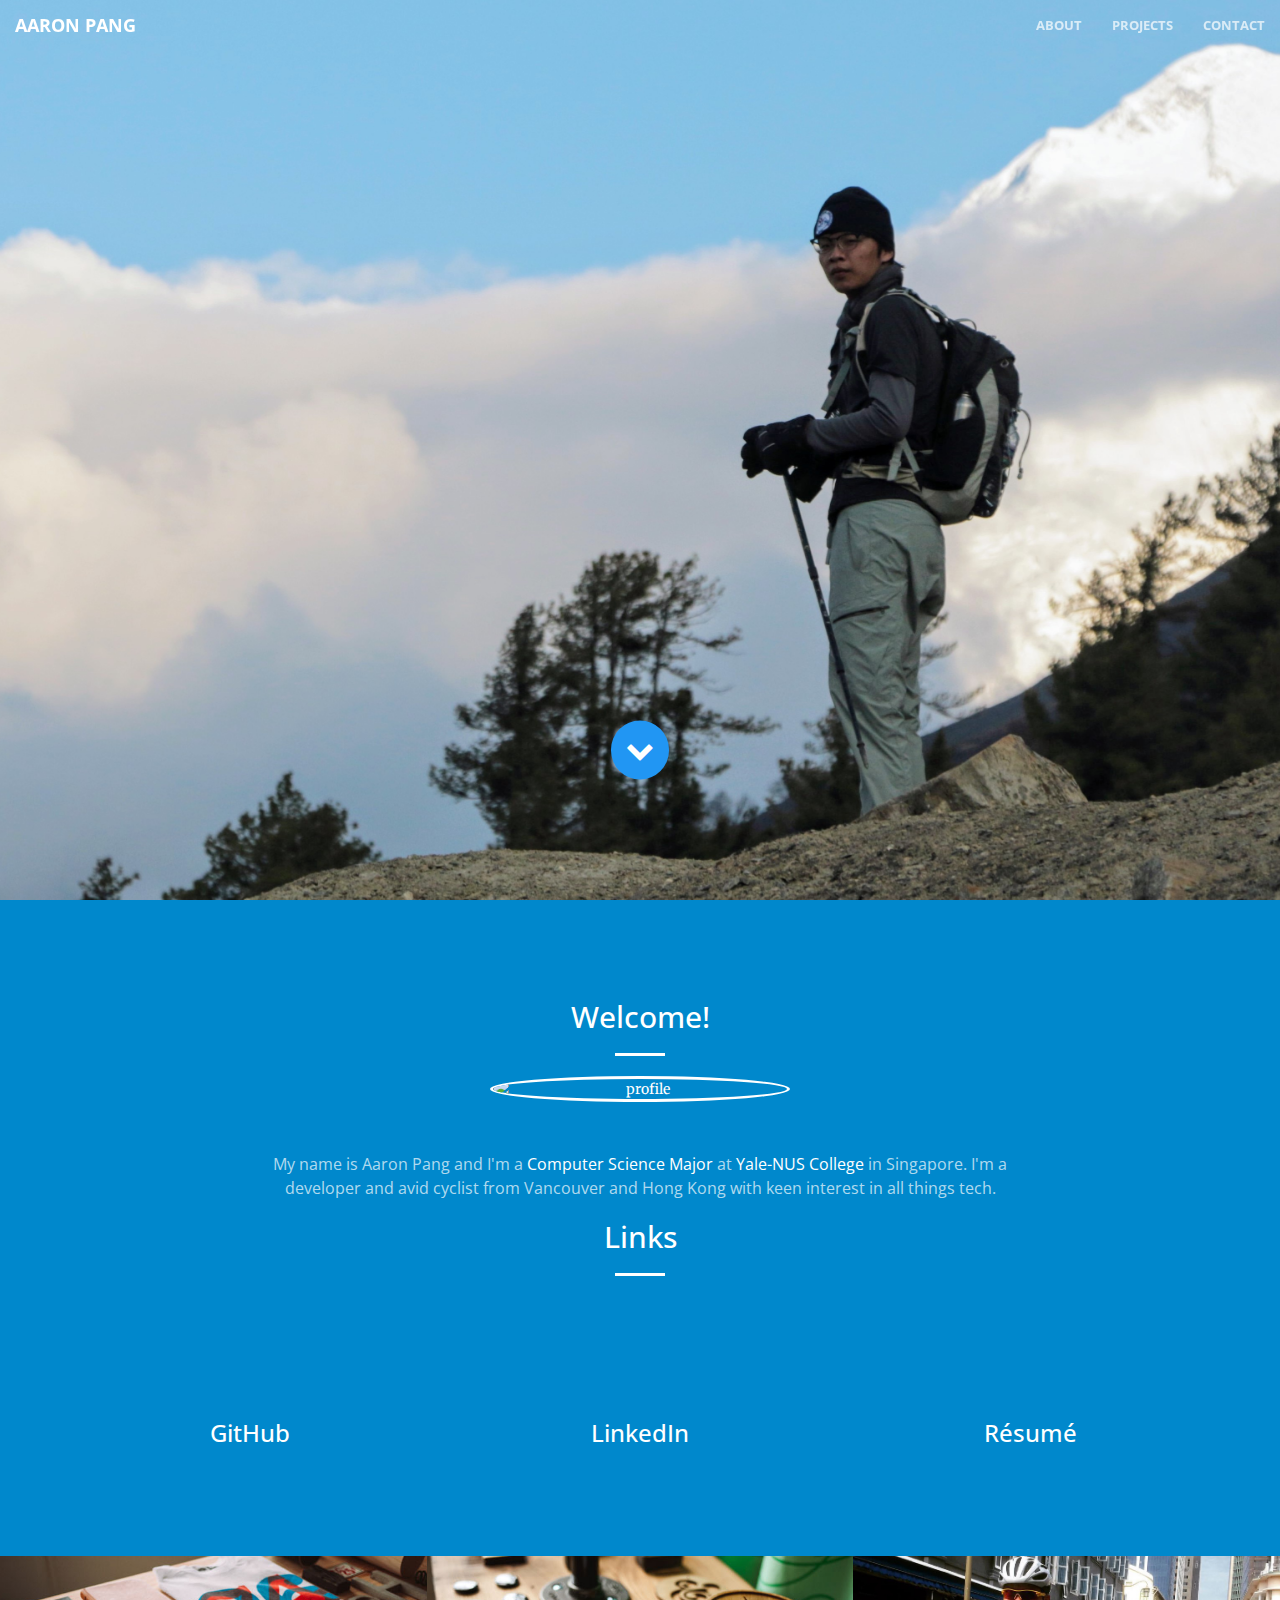
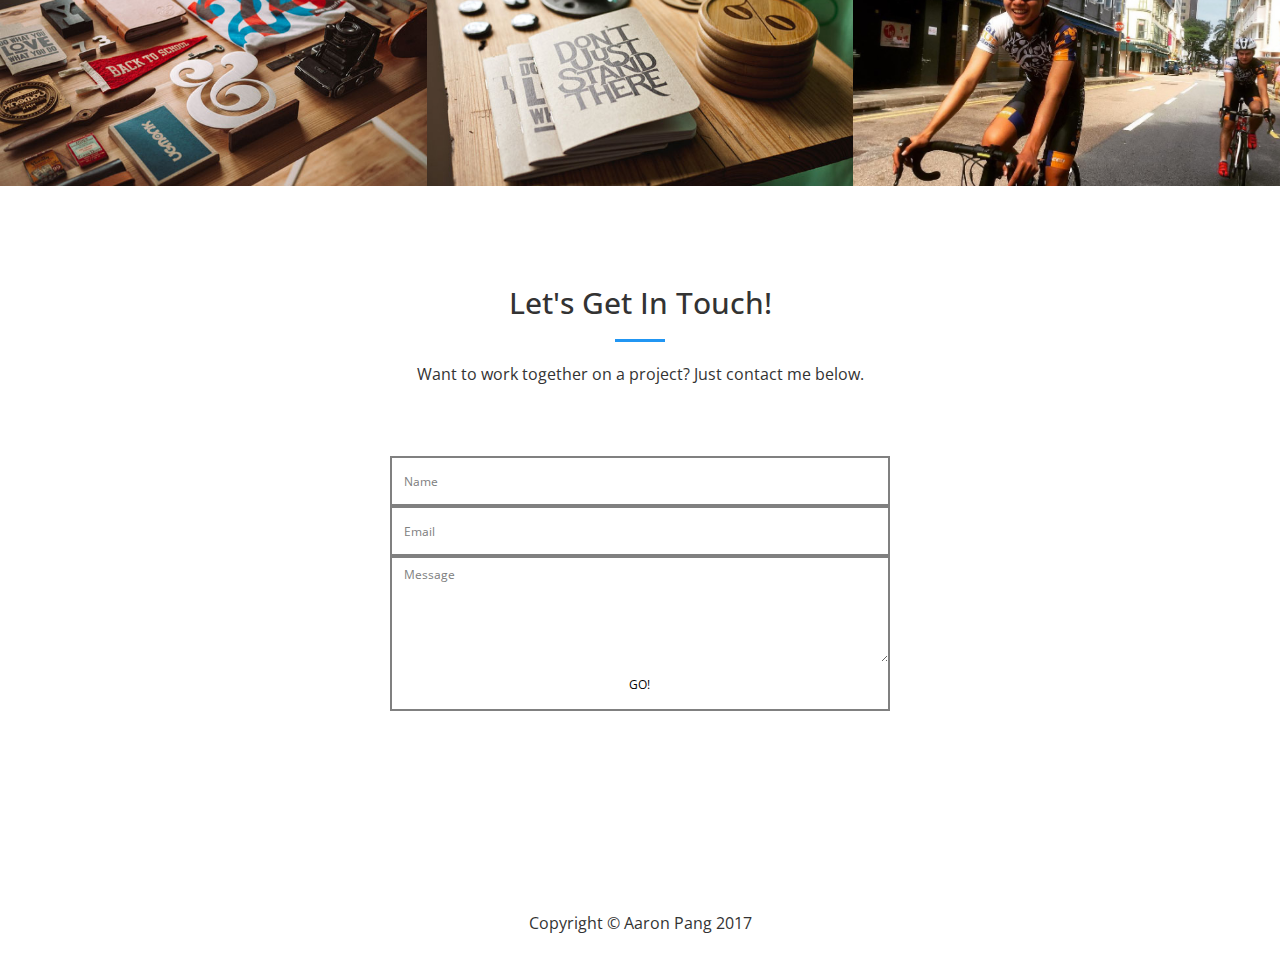
==== commit 33df2714: "fixed contact form" ====
--- a/index.html
+++ b/index.html
@@ -121,7 +121,7 @@
                     </div>
                     <div class="col-lg-4 col-md-8 text-center">
                         <div class="service-box">
-                            <a href="https://www.linkedin.com/in/aaron-pang-725892115/" target="_blank"><i class="fa fa-4x fa-linkedin-square text-primary sr-icons links"></i></a>
+                            <a href="www.linkedin.com/in/aaron-sw-pang" target="_blank"><i class="fa fa-4x fa-linkedin-square text-primary sr-icons links"></i></a>
                             <h3 class = "link-text">LinkedIn</h3>
                         </div>
                     </div>
@@ -353,7 +353,7 @@
                     <textarea id="message" name ="message" type="text" placeholder="Message" class="form-text" required></textarea>
                     <!-- <label for="message"><i class="fa fa-4x fa-file-pdf-o text-primary sr-icons links"></i></label> -->
                   </div>
-                  <input id="submit" type="submit" value="GO!">
+                  <input id="submit" name = "button-submit" type="submit" value="GO!">
                 </form>
             </div>
         </div>
--- a/css/form.css
+++ b/css/form.css
@@ -26,13 +26,13 @@
 }
 
 input:hover {
-  background: black;
+  background: #2196f3;
   color: black;
 }
 
 textarea {
-  width: 470px;
-  max-width: 470px;
+  width: 500px;
+  max-width: 500px;
   height: 110px;
   max-height: 110px;
   padding: 15px;
@@ -53,7 +53,7 @@
 }
 
 textarea:hover {
-  background: black;
+  background: #2196f3;
   color: black;
 }
 
@@ -65,23 +65,25 @@
   
   font-family: 'Open Sans', 'Helvetica Neue', Arial, sans-serif;
   font-size: 0.875em;
-  color: #b3aca7;
+  /*color: #b3aca7;*/
   
   outline:none;
   cursor: pointer;
   
-  border: solid 1px #b3aca7;
+  /*border: solid 2px #b3aca7;*/
   border-top: none;
 }
 
 
 #submit:hover {
-  color: #e2dedb;
+  color: #2196f3;
 }
 
 /*other*/
 * {
-  box-sizing: border-box;
+  -webkit-box-sizing: border-box; /* Safari/Chrome, other WebKit */
+  -moz-box-sizing: border-box;    /* Firefox, other Gecko */
+  box-sizing: border-box;         /* Opera/IE 8+ */
 }
 
 form > div {
@@ -109,7 +111,7 @@
   border-color: black;
 }
 form input:focus + label, form textarea:focus + label {
-  background: #2196f3;
+  background: black;
   color: white;
   font-size: 70%;
   padding: 1px 6px;
@@ -125,6 +127,7 @@
 form textarea {
   display: block;
   resize: vertical;
+  /*width: 150%;*/
 }
 
 form.go-right label {
@@ -139,7 +142,8 @@
   right: 0;
   margin-right: 0;
   width: 10%;
-  padding-top: 5px;
+  padding-top: 7px;
+  text-align: center;
   opacity: 1;
 }
 i.form-icn{
@@ -148,3 +152,29 @@
 form.text {
   width: 600px ;
 }
+/*placehodler color changes*/
+::-webkit-input-placeholder { /* Chrome/Opera/Safari */
+  color: grey;
+}
+::-moz-placeholder { /* Firefox 19+ */
+  color: grey;
+}
+:-ms-input-placeholder { /* IE 10+ */
+  color: grey;
+}
+:-moz-placeholder { /* Firefox 18- */
+  color: grey;
+}
+
+:hover::-webkit-input-placeholder{ /* Chrome/Opera/Safari */
+  color: white;
+}
+:hover::-moz-placeholder:hover { /* Firefox 19+ */
+  color: white;
+}
+:hover:-ms-input-placeholder:hover { /* IE 10+ */
+  color: white;
+}
+:hover:-moz-placeholder:hover { /* Firefox 18- */
+  color: white;
+}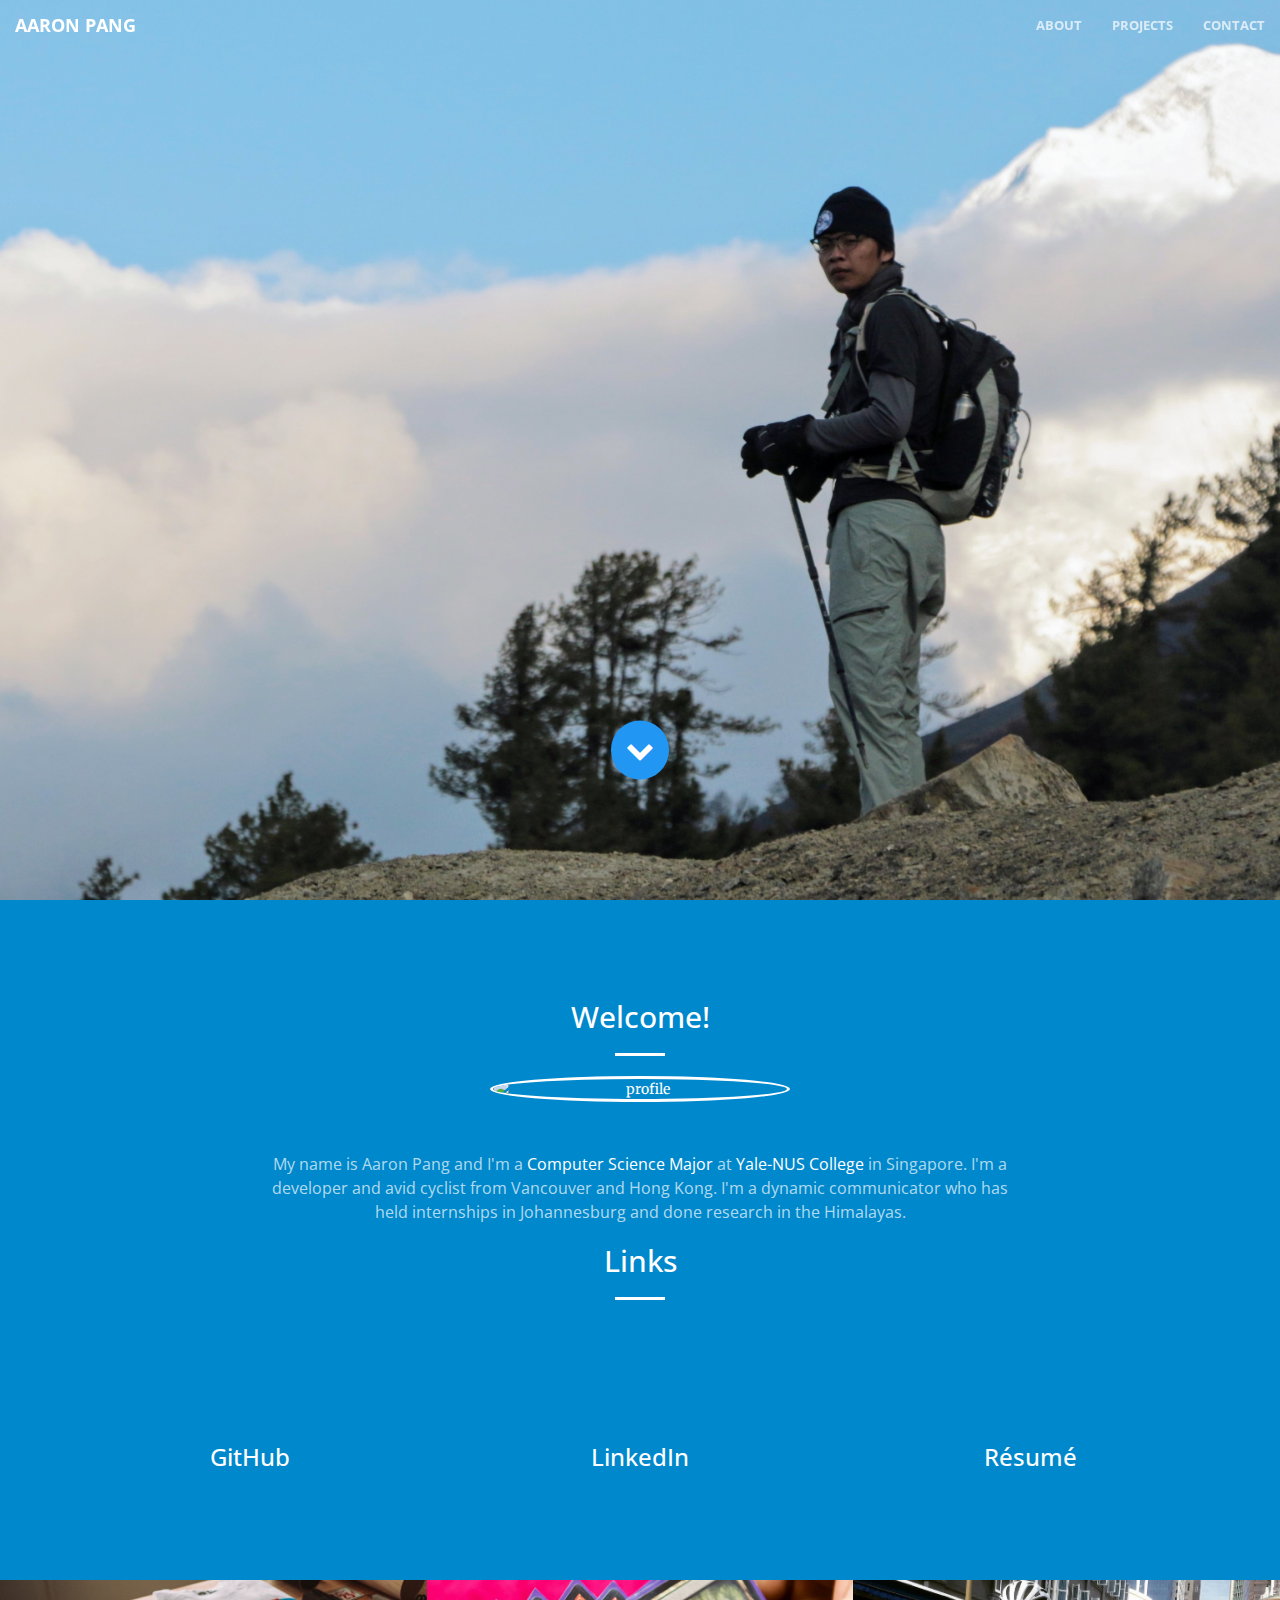
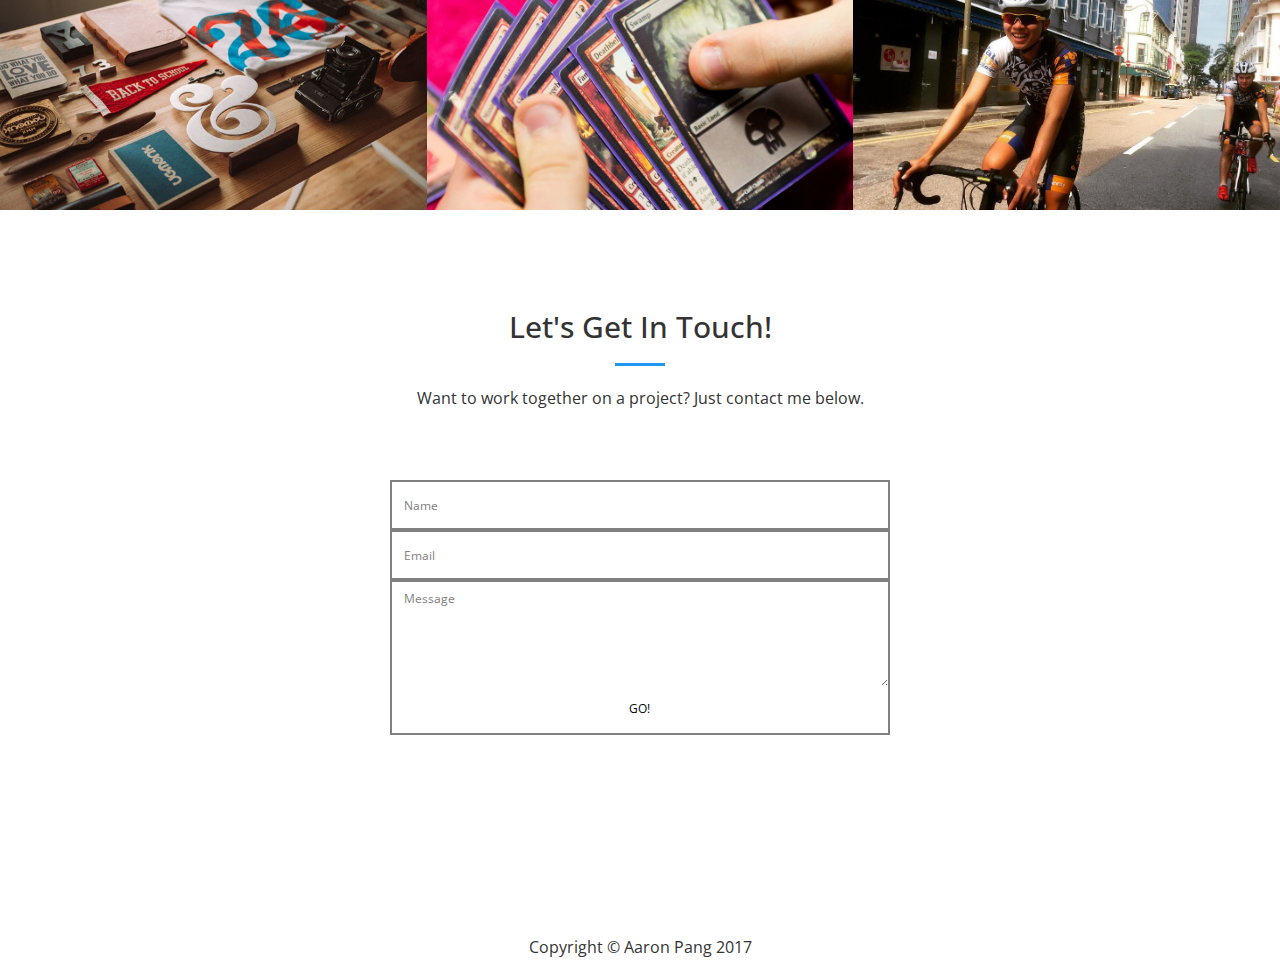
==== commit 54614105: "attempts to start modal portfolio" ====
--- a/index.html
+++ b/index.html
@@ -98,7 +98,7 @@
                     <!-- add image from linkedin -->
                     <img src="img/profile_1.png" alt="profile" class="img-circle img-responsive img-centered profile-pic">
                     <p class="text-faded">My name is Aaron Pang and I'm a <a href="https://www.yale-nus.edu.sg/curriculum/majors/mathematical-computational-and-statistical-sciences/" title="Major Link"> <font color="white"> Computer Science Major</font></a> at 
-                    <a href="https://www.yale-nus.edu.sg" title="Major Link"> <font color="white">Yale-NUS College </font> </a> in Singapore. I'm a developer and avid cyclist from Vancouver and Hong Kong with keen interest in all things tech.</p>
+                    <a href="https://www.yale-nus.edu.sg" title="Major Link"> <font color="white">Yale-NUS College </font> </a> in Singapore. I'm a developer and avid cyclist from Vancouver and Hong Kong. I'm a dynamic communicator who has held internships in Johannesburg and done research in the Himalayas.</p>
                     <!-- <a href="#skills" class="page-scroll btn btn-default btn-xl sr-button">Find Out More</a> -->
                 </div>
             </div>
@@ -195,7 +195,7 @@
                                     Category
                                 </div>
                                 <div class="project-name">
-                                    Project Name
+                                    Bicycles Heatmap
                                 </div>
                             </div>
                         </div>
@@ -203,14 +203,14 @@
                 </div>
                 <div class="col-lg-4 col-sm-6">
                     <a href="img/portfolio/fullsize/2.jpg" class="portfolio-box">
-                        <img src="img/portfolio/thumbnails/2.jpg" class="img-responsive" alt="">
-                        <div class="portfolio-box-caption">
-                            <div class="portfolio-box-caption-content">
-                                <div class="project-category text-faded">
-                                    Category
-                                </div>
-                                <div class="project-name">
-                                    Project Name
+                        <img src="img/portfolio/thumbnails/magic_small_crop.jpg" class="img-responsive" alt="">
+                        <div class="portfolio-box-caption">
+                            <div class="portfolio-box-caption-content">
+                                <div class="project-category text-faded">
+                                    Category
+                                </div>
+                                <div class="project-name">
+                                    Magic the Gathering Clone
                                 </div>
                             </div>
                         </div>
@@ -351,7 +351,7 @@
                   </div>
                   <div>
                     <textarea id="message" name ="message" type="text" placeholder="Message" class="form-text" required></textarea>
-                    <!-- <label for="message"><i class="fa fa-4x fa-file-pdf-o text-primary sr-icons links"></i></label> -->
+                    <label for="message" class = "message-box" style="bottom: 0px; padding-top: 30px;"><i class="fa fa-comment text-primary links form-icn"></i></label>
                   </div>
                   <input id="submit" name = "button-submit" type="submit" value="GO!">
                 </form>
--- a/css/form.css
+++ b/css/form.css
@@ -138,6 +138,7 @@
   bottom: -3px;
   opacity: 0;
 }
+
 form.go-right input:focus + label, form.go-right textarea:focus + label {
   right: 0;
   margin-right: 0;
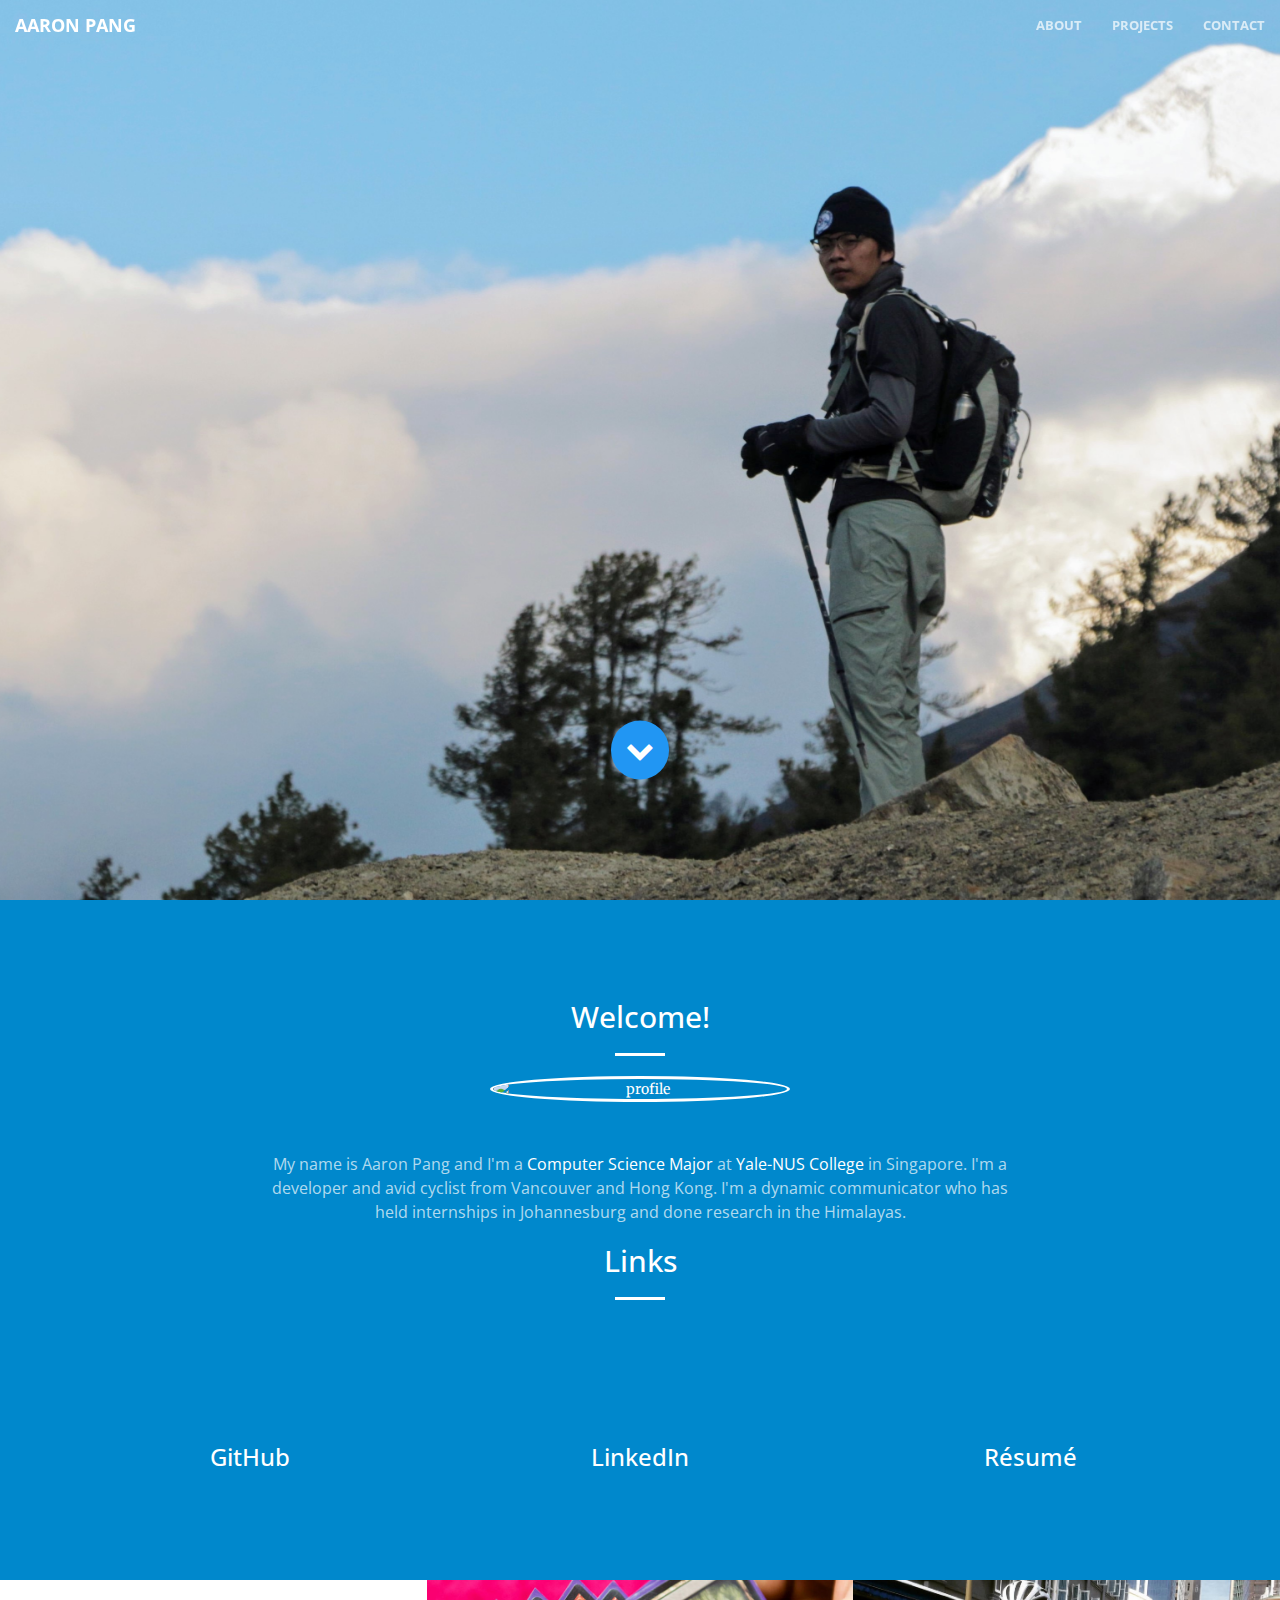
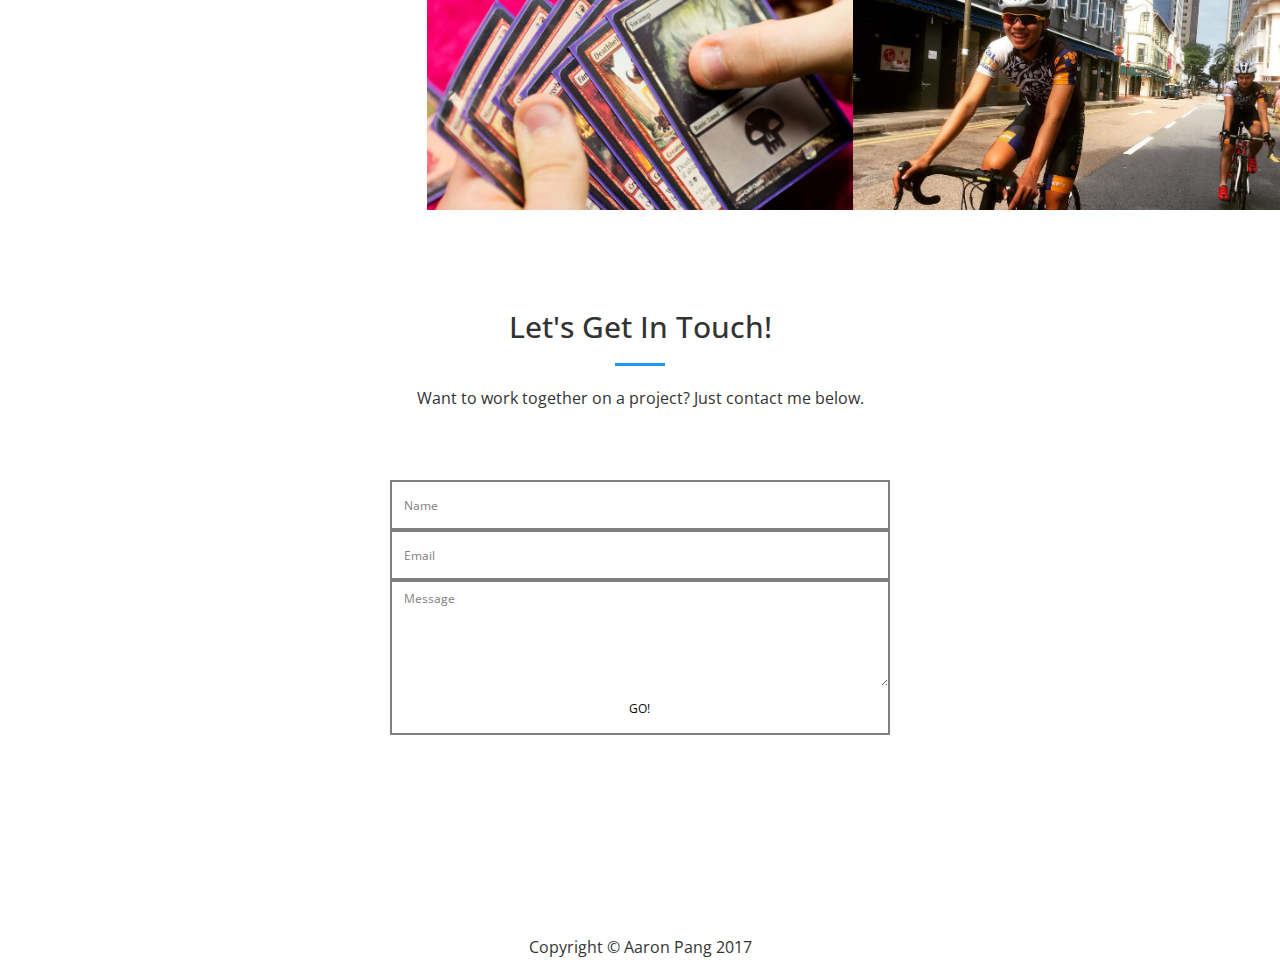
==== commit c91021a3: "finished modals" ====
--- a/index.html
+++ b/index.html
@@ -185,10 +185,11 @@
 
     <section class="no-padding" id="projects">
         <div class="container-fluid">
-            <div class="row no-gutter popup-gallery">
+            <div class="row no-gutter"> <!-- popup-gallery"> -->
                 <div class="col-lg-4 col-sm-6">
-                    <a href="img/portfolio/fullsize/1.jpg" class="portfolio-box">
-                        <img src="img/portfolio/thumbnails/1.jpg" class="img-responsive" alt="">
+                    <!-- <a href="img/portfolio/fullsize/1.jpg" class="portfolio-box"> -->
+                    <a href="#portfolioModal1" class="portfolio-link portfolio-box" data-toggle="modal">
+                        <img src="img/portfolio/thumbnails/Qhubeka_crop.jpeg" class="img-responsive" alt="">
                         <div class="portfolio-box-caption">
                             <div class="portfolio-box-caption-content">
                                 <div class="project-category text-faded">
@@ -202,7 +203,8 @@
                     </a>
                 </div>
                 <div class="col-lg-4 col-sm-6">
-                    <a href="img/portfolio/fullsize/2.jpg" class="portfolio-box">
+                    <!-- <a href="img/portfolio/fullsize/2.jpg" class="portfolio-box"> -->
+                    <a href="#portfolioModal2" class="portfolio-link portfolio-box" data-toggle="modal">
                         <img src="img/portfolio/thumbnails/magic_small_crop.jpg" class="img-responsive" alt="">
                         <div class="portfolio-box-caption">
                             <div class="portfolio-box-caption-content">
@@ -217,7 +219,8 @@
                     </a>
                 </div>
                 <div class="col-lg-4 col-sm-6">
-                    <a href="img/portfolio/fullsize/3.jpg" class="portfolio-box">
+                    <!-- <a href="img/portfolio/fullsize/3.jpg" class="portfolio-box"> -->
+                    <a href="#portfolioModal3" class="portfolio-link portfolio-box" data-toggle="modal">
                         <img src="img/portfolio/thumbnails/Bikes_export.jpg" class="img-responsive thumbnail-img" alt="Bicycles Image">
                         <div class="portfolio-box-caption">
                             <div class="portfolio-box-caption-content">
@@ -367,6 +370,216 @@
     </div>
 </footer>
 
+<!-- Portfolio Modals -->
+    <div class="portfolio-modal modal fade" id="portfolioModal1" tabindex="-1" role="dialog" aria-hidden="true">
+        <div class="modal-content">
+            <div class="close-modal" data-dismiss="modal">
+                <div class="lr">
+                    <div class="rl">
+                    </div>
+                </div>
+            </div>
+            <!-- PROJECT 1 -->
+            <div class="container">
+                <div class="row">
+                    <div class="col-lg-8 col-lg-offset-2">
+                        <div class="modal-body">
+                            <h2>Bicycles Heat Map</h2>
+                            <hr class="star-primary">
+                            <img src="img/portfolio/fullsize/Bicycles_FULL.jpg" class="img-responsive img-centered" alt="">
+                            <p> Small Google Maps tool that visualized bicycle usage in a given date range. Equipment loaned from a bunch of guys I met and code was done using PickAday.js and Google Maps API</p>
+                            <p> <a href="https://github.com/Airconaaron/gMapsHeatMapWidget" target="_blank"> LINK</a></p>
+                            <ul class="list-inline item-details">
+                                <li>Client:
+                                    <strong>Qhubeka Foundation
+                                    </strong>
+                                </li>
+                                <li>Date:
+                                    <strong>August 2016
+                                    </strong>
+                                </li>
+                            </ul>
+                            <button type="button" class="btn btn-default" data-dismiss="modal"><i class="fa fa-times"></i> Close</button>
+                        </div>
+                    </div>
+                </div>
+            </div>
+        </div>
+    </div>
+    <div class="portfolio-modal modal fade" id="portfolioModal2" tabindex="-1" role="dialog" aria-hidden="true">
+        <div class="modal-content">
+            <div class="close-modal" data-dismiss="modal">
+                <div class="lr">
+                    <div class="rl">
+                    </div>
+                </div>
+            </div>
+            <!-- Project 2 -->
+            <div class="container">
+                <div class="row">
+                    <div class="col-lg-8 col-lg-offset-2">
+                        <div class="modal-body">
+                            <h2>Magic the Gathering Clone</h2>
+                            <hr class="star-primary">
+                            <img src="img/portfolio/fullsize/Game_Screenshot.png" class="img-responsive img-centered" alt="">
+                            <p>Created a card game clone for a final project in class. Cards randomly made in C and framework made using Swing in Java. Lot's of classes.</p>
+                            <p> <a href="https://github.com/Airconaaron/Card-Game-Project" target = "_blank"> LINK</a></p>
+                            <ul class="list-inline item-details">
+                                <li>Date:
+                                    <strong>December 2016
+                                    </strong>
+                                </li>              
+                            </ul>
+                            <button type="button" class="btn btn-default" data-dismiss="modal"><i class="fa fa-times"></i> Close</button>
+                        </div>
+                    </div>
+                </div>
+            </div>
+        </div>
+    </div>
+    <div class="portfolio-modal modal fade" id="portfolioModal3" tabindex="-1" role="dialog" aria-hidden="true">
+        <div class="modal-content">
+            <div class="close-modal" data-dismiss="modal">
+                <div class="lr">
+                    <div class="rl">
+                    </div>
+                </div>
+            </div>
+            <!-- Project 3 -->
+            <div class="container">
+                <div class="row">
+                    <div class="col-lg-8 col-lg-offset-2">
+                        <div class="modal-body">
+                            <h2>Bicycles</h2>
+                            <hr class="star-primary">
+                            <img src="img/portfolio/fullsize/Bicycles_snow.jpg" class="img-responsive img-centered" alt="">
+                            <p>Started Cycling in my Sophmore year of College. Raced with <a href="http://www.yalecycling.org/" target="_blank">Bulldog Cycling</a> in my Spring Semester at Yale.</p>
+                            <ul class="list-inline item-details">
+                                <li>Date:
+                                    <strong>2015 - Present
+                                    </strong>
+                                </li>
+                            </ul>
+                            <button type="button" class="btn btn-default" data-dismiss="modal"><i class="fa fa-times"></i> Close</button>
+                        </div>
+                    </div>
+                </div>
+            </div>
+        </div>
+    </div>
+    <div class="portfolio-modal modal fade" id="portfolioModal4" tabindex="-1" role="dialog" aria-hidden="true">
+        <div class="modal-content">
+            <div class="close-modal" data-dismiss="modal">
+                <div class="lr">
+                    <div class="rl">
+                    </div>
+                </div>
+            </div>
+            <div class="container">
+                <div class="row">
+                    <div class="col-lg-8 col-lg-offset-2">
+                        <div class="modal-body">
+                            <h2>Project Title</h2>
+                            <hr class="star-primary">
+                            <img src="img/portfolio/game.png" class="img-responsive img-centered" alt="">
+                            <p>Use this area of the page to describe your project. The icon above is part of a free icon set by <a href="https://sellfy.com/p/8Q9P/jV3VZ/">Flat Icons</a>. On their website, you can download their free set with 16 icons, or you can purchase the entire set with 146 icons for only $12!</p>
+                            <ul class="list-inline item-details">
+                                <li>Client:
+                                    <strong><a href="http://startbootstrap.com">Start Bootstrap</a>
+                                    </strong>
+                                </li>
+                                <li>Date:
+                                    <strong><a href="http://startbootstrap.com">April 2014</a>
+                                    </strong>
+                                </li>
+                                <li>Service:
+                                    <strong><a href="http://startbootstrap.com">Web Development</a>
+                                    </strong>
+                                </li>
+                            </ul>
+                            <button type="button" class="btn btn-default" data-dismiss="modal"><i class="fa fa-times"></i> Close</button>
+                        </div>
+                    </div>
+                </div>
+            </div>
+        </div>
+    </div>
+    <div class="portfolio-modal modal fade" id="portfolioModal5" tabindex="-1" role="dialog" aria-hidden="true">
+        <div class="modal-content">
+            <div class="close-modal" data-dismiss="modal">
+                <div class="lr">
+                    <div class="rl">
+                    </div>
+                </div>
+            </div>
+            <div class="container">
+                <div class="row">
+                    <div class="col-lg-8 col-lg-offset-2">
+                        <div class="modal-body">
+                            <h2>Project Title</h2>
+                            <hr class="star-primary">
+                            <img src="img/portfolio/safe.png" class="img-responsive img-centered" alt="">
+                            <p>Use this area of the page to describe your project. The icon above is part of a free icon set by <a href="https://sellfy.com/p/8Q9P/jV3VZ/">Flat Icons</a>. On their website, you can download their free set with 16 icons, or you can purchase the entire set with 146 icons for only $12!</p>
+                            <ul class="list-inline item-details">
+                                <li>Client:
+                                    <strong><a href="http://startbootstrap.com">Start Bootstrap</a>
+                                    </strong>
+                                </li>
+                                <li>Date:
+                                    <strong><a href="http://startbootstrap.com">April 2014</a>
+                                    </strong>
+                                </li>
+                                <li>Service:
+                                    <strong><a href="http://startbootstrap.com">Web Development</a>
+                                    </strong>
+                                </li>
+                            </ul>
+                            <button type="button" class="btn btn-default" data-dismiss="modal"><i class="fa fa-times"></i> Close</button>
+                        </div>
+                    </div>
+                </div>
+            </div>
+        </div>
+    </div>
+    <div class="portfolio-modal modal fade" id="portfolioModal6" tabindex="-1" role="dialog" aria-hidden="true">
+        <div class="modal-content">
+            <div class="close-modal" data-dismiss="modal">
+                <div class="lr">
+                    <div class="rl">
+                    </div>
+                </div>
+            </div>
+            <div class="container">
+                <div class="row">
+                    <div class="col-lg-8 col-lg-offset-2">
+                        <div class="modal-body">
+                            <h2>Project Title</h2>
+                            <hr class="star-primary">
+                            <img src="img/portfolio/submarine.png" class="img-responsive img-centered" alt="">
+                            <p>Use this area of the page to describe your project. The icon above is part of a free icon set by <a href="https://sellfy.com/p/8Q9P/jV3VZ/">Flat Icons</a>. On their website, you can download their free set with 16 icons, or you can purchase the entire set with 146 icons for only $12!</p>
+                            <ul class="list-inline item-details">
+                                <li>Client:
+                                    <strong><a href="http://startbootstrap.com">Start Bootstrap</a>
+                                    </strong>
+                                </li>
+                                <li>Date:
+                                    <strong><a href="http://startbootstrap.com">April 2014</a>
+                                    </strong>
+                                </li>
+                                <li>Service:
+                                    <strong><a href="http://startbootstrap.com">Web Development</a>
+                                    </strong>
+                                </li>
+                            </ul>
+                            <button id="btnSubmit" type="button" class="btn btn-default" data-dismiss="modal"><i class="fa fa-times"></i> Close</button>
+                        </div>
+                    </div>
+                </div>
+            </div>
+        </div>
+    </div>
+
+
     <!-- jQuery -->
     <script src="vendor/jquery/jquery.min.js"></script>
 
--- a/css/creative.css
+++ b/css/creative.css
@@ -482,4 +482,64 @@
 }
 #about{
   background-color: #0088cc;
+}
+/*Modal Portfolio stylings*/
+.portfolio-modal .modal-content {
+  border-radius: 0;
+  background-clip: border-box;
+  -webkit-box-shadow: none;
+  box-shadow: none;
+  border: none;
+  min-height: 100%;
+  padding: 100px 0;
+  text-align: center;
+}
+.portfolio-modal .modal-content h2 {
+  margin: 0;
+  font-size: 3em;
+}
+.portfolio-modal .modal-content img {
+  margin-bottom: 30px;
+}
+.portfolio-modal .modal-content .item-details {
+  margin: 30px 0;
+}
+.portfolio-modal .close-modal {
+  position: absolute;
+  width: 75px;
+  height: 75px;
+  background-color: transparent;
+  top: 25px;
+  right: 25px;
+  cursor: pointer;
+}
+.portfolio-modal .close-modal:hover {
+  opacity: 0.3;
+}
+.portfolio-modal .close-modal .lr {
+  height: 75px;
+  width: 1px;
+  margin-left: 35px;
+  background-color: #2C3E50;
+  transform: rotate(45deg);
+  -ms-transform: rotate(45deg);
+  /* IE 9 */
+  -webkit-transform: rotate(45deg);
+  /* Safari and Chrome */
+  z-index: 1051;
+}
+.portfolio-modal .close-modal .lr .rl {
+  height: 75px;
+  width: 1px;
+  background-color: #2C3E50;
+  transform: rotate(90deg);
+  -ms-transform: rotate(90deg);
+  /* IE 9 */
+  -webkit-transform: rotate(90deg);
+  /* Safari and Chrome */
+  z-index: 1052;
+}
+.portfolio-modal .modal-backdrop {
+  opacity: 0;
+  display: none;
 }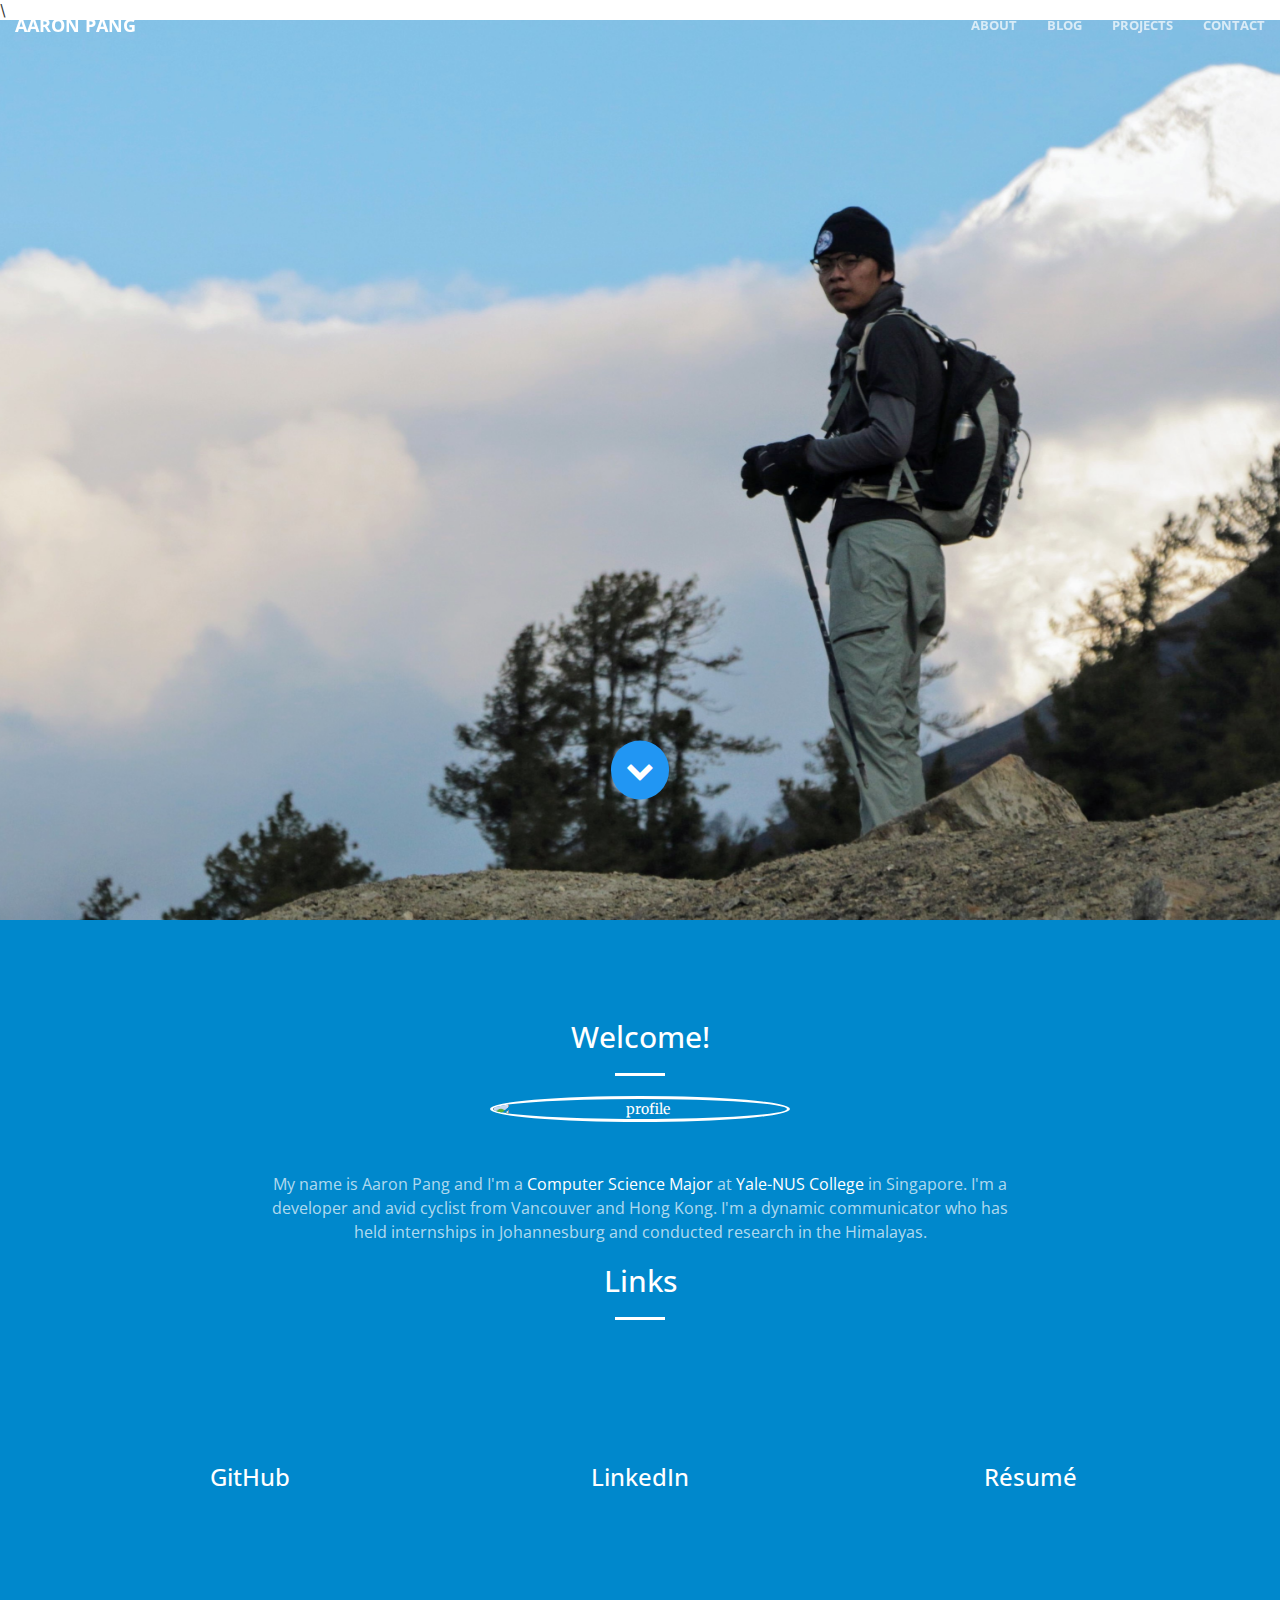
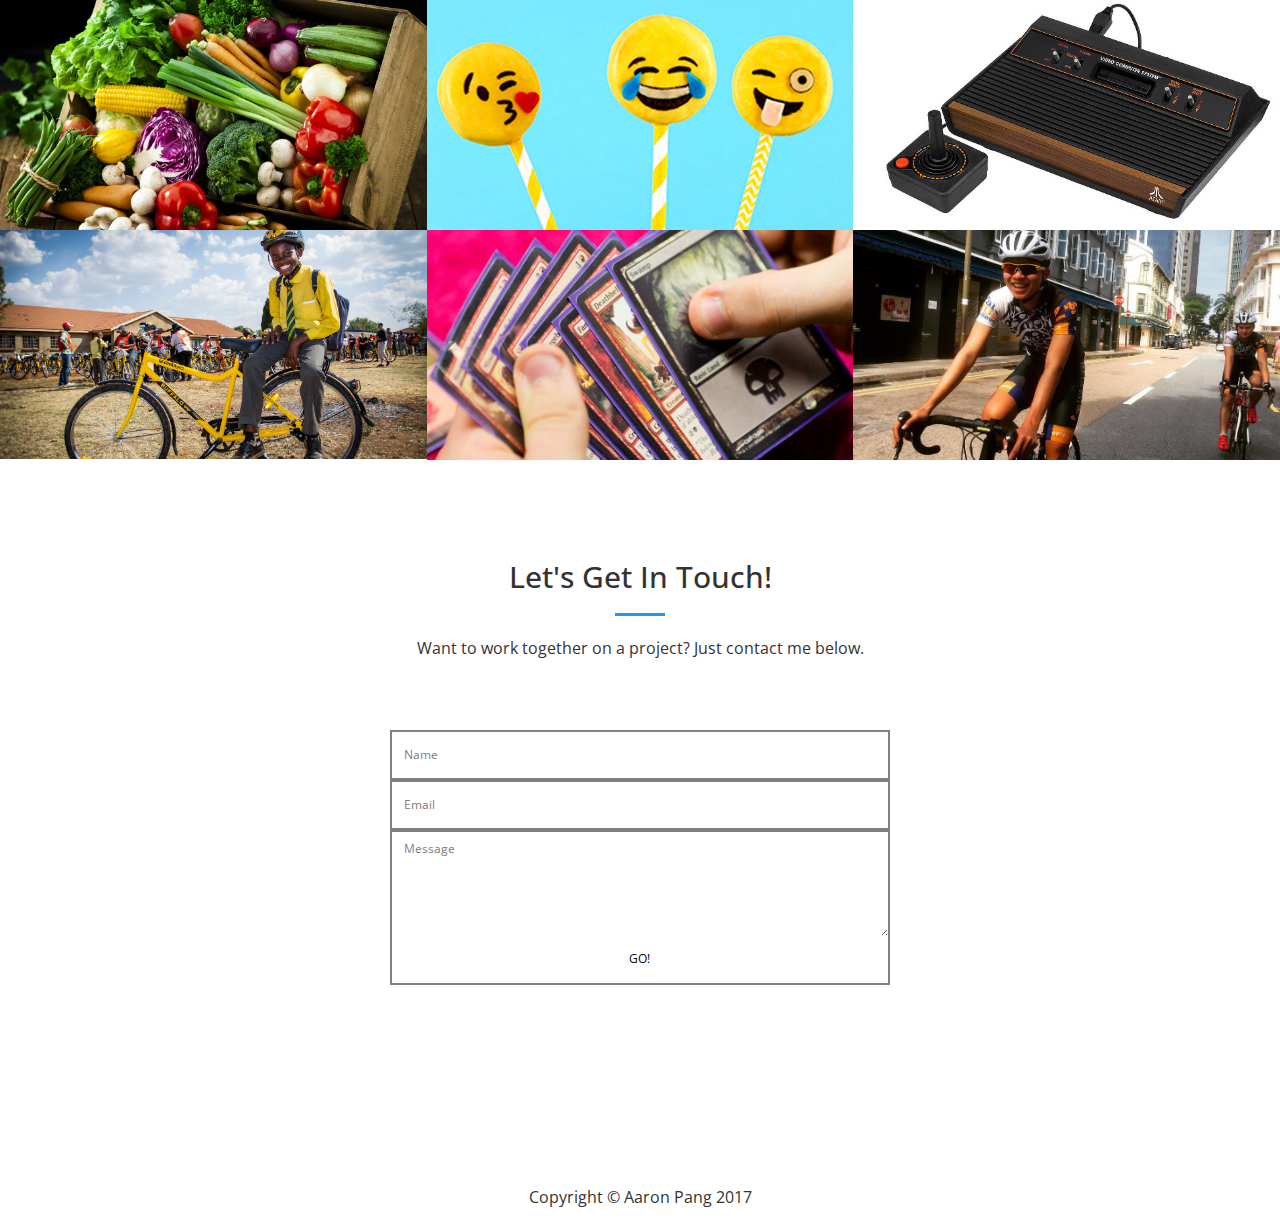
==== commit ed8c13bb: "added new modals and link to blog" ====
--- a/index.html
+++ b/index.html
@@ -5,7 +5,7 @@
 
     <meta charset="utf-8">
     <meta http-equiv="X-UA-Compatible" content="IE=edge">
-    <meta name="viewport" content="width=device-width, initial-scale=1">
+    <meta name="viewport" content="width=device-width, initial-scale=1.0">\
     <meta name="Personal Resume Website" content="">
     <meta name="Aaron Pang" content="">
 
@@ -56,9 +56,9 @@
                     <li>
                         <a class="page-scroll" href="#about">About</a>
                     </li>
-<!--                     <li>
-                        <a class="page-scroll" href="#skills">Skills</a>
-                    </li> -->
+                    <li>
+                        <a href="https://medium.com/@airconaaron" target="_blank">Blog</a>
+                    </li>
                     <li>
                         <a class="page-scroll" href="#projects">Projects</a>
                     </li>
@@ -97,8 +97,8 @@
                     <hr class="light">
                     <!-- add image from linkedin -->
                     <img src="img/profile_1.png" alt="profile" class="img-circle img-responsive img-centered profile-pic">
-                    <p class="text-faded">My name is Aaron Pang and I'm a <a href="https://www.yale-nus.edu.sg/curriculum/majors/mathematical-computational-and-statistical-sciences/" title="Major Link"> <font color="white"> Computer Science Major</font></a> at 
-                    <a href="https://www.yale-nus.edu.sg" title="Major Link"> <font color="white">Yale-NUS College </font> </a> in Singapore. I'm a developer and avid cyclist from Vancouver and Hong Kong. I'm a dynamic communicator who has held internships in Johannesburg and done research in the Himalayas.</p>
+                    <p class="text-faded">My name is Aaron Pang and I'm a <a href="https://www.yale-nus.edu.sg/curriculum/majors/mathematical-computational-and-statistical-sciences/" title="Major Link"> <font color="white"> Computer Science Major</font></a> at
+                    <a href="https://www.yale-nus.edu.sg" title="Major Link"> <font color="white">Yale-NUS College </font> </a> in Singapore. I'm a developer and avid cyclist from Vancouver and Hong Kong. I'm a dynamic communicator who has held internships in Johannesburg and conducted research in the Himalayas.</p>
                     <!-- <a href="#skills" class="page-scroll btn btn-default btn-xl sr-button">Find Out More</a> -->
                 </div>
             </div>
@@ -116,7 +116,7 @@
                         <div class="service-box">
                             <a href="https://github.com/Airconaaron?tab=activity" target="_blank"><i class="fa fa-4x fa-github-square  text-primary sr-icons links"></i></a>
                             <h3 class = "link-text">GitHub</h3>
-                            
+
                         </div>
                     </div>
                     <div class="col-lg-4 col-md-8 text-center">
@@ -185,7 +185,52 @@
 
     <section class="no-padding" id="projects">
         <div class="container-fluid">
-            <div class="row no-gutter"> <!-- popup-gallery"> -->
+            <div class="row no-gutter">
+                <div class="col-lg-4 col-sm-6">
+                    <a href="#portfolioModal4" class="portfolio-link portfolio-box" data-toggle="modal">
+                        <img src="img/portfolio/thumbnails/vegan_crop.jpg" class="img-responsive" alt="">
+                        <div class="portfolio-box-caption">
+                            <div class="portfolio-box-caption-content">
+                                <div class="project-category text-faded">
+                                    Category
+                                </div>
+                                <div class="project-name">
+                                    Vegan Map Singapore
+                                </div>
+                            </div>
+                        </div>
+                    </a>
+                </div>
+                <div class="col-lg-4 col-sm-6">
+                    <a href="#portfolioModal5" class="portfolio-link portfolio-box" data-toggle="modal">
+                        <img src="img/portfolio/thumbnails/emoji.jpg" class="img-responsive" alt="">
+                        <div class="portfolio-box-caption">
+                            <div class="portfolio-box-caption-content">
+                                <div class="project-category text-faded">
+                                    Category
+                                </div>
+                                <div class="project-name">
+                                    Project Emoji
+                                </div>
+                            </div>
+                        </div>
+                    </a>
+                </div>
+                <div class="col-lg-4 col-sm-6">
+                    <a href="#portfolioModal6" class="portfolio-link portfolio-box" data-toggle="modal">
+                        <img src="img/portfolio/thumbnails/atari.jpg" class="img-responsive" alt="">
+                        <div class="portfolio-box-caption">
+                            <div class="portfolio-box-caption-content">
+                                <div class="project-category text-faded">
+                                    Category
+                                </div>
+                                <div class="project-name">
+                                    Multi-Task Reinforcement Learning
+                                </div>
+                            </div>
+                        </div>
+                    </a>
+                </div>
                 <div class="col-lg-4 col-sm-6">
                     <!-- <a href="img/portfolio/fullsize/1.jpg" class="portfolio-box"> -->
                     <a href="#portfolioModal1" class="portfolio-link portfolio-box" data-toggle="modal">
@@ -234,51 +279,6 @@
                         </div>
                     </a>
                 </div>
-<!--                 <div class="col-lg-4 col-sm-6">
-                    <a href="img/portfolio/fullsize/4.jpg" class="portfolio-box">
-                        <img src="img/portfolio/thumbnails/4.jpg" class="img-responsive" alt="">
-                        <div class="portfolio-box-caption">
-                            <div class="portfolio-box-caption-content">
-                                <div class="project-category text-faded">
-                                    Category
-                                </div>
-                                <div class="project-name">
-                                    Project Name
-                                </div>
-                            </div>
-                        </div>
-                    </a>
-                </div>
-                <div class="col-lg-4 col-sm-6">
-                    <a href="img/portfolio/fullsize/5.jpg" class="portfolio-box">
-                        <img src="img/portfolio/thumbnails/5.jpg" class="img-responsive" alt="">
-                        <div class="portfolio-box-caption">
-                            <div class="portfolio-box-caption-content">
-                                <div class="project-category text-faded">
-                                    Category
-                                </div>
-                                <div class="project-name">
-                                    Project Name
-                                </div>
-                            </div>
-                        </div>
-                    </a>
-                </div>
-                <div class="col-lg-4 col-sm-6">
-                    <a href="img/portfolio/fullsize/6.jpg" class="portfolio-box">
-                        <img src="img/portfolio/thumbnails/6.jpg" class="img-responsive" alt="">
-                        <div class="portfolio-box-caption">
-                            <div class="portfolio-box-caption-content">
-                                <div class="project-category text-faded">
-                                    Category
-                                </div>
-                                <div class="project-name">
-                                    Project Name
-                                </div>
-                            </div>
-                        </div>
-                    </a>
-                </div> -->
             </div>
         </div>
     </section>
@@ -299,7 +299,7 @@
                         <div class="service-box">
                             <a href="https://github.com/Airconaaron?tab=activity" target="_blank"><i class="fa fa-4x fa-github-square  text-primary sr-icons links"></i></a>
                             <h3 class = "link-text">GitHub</h3>
-                            
+
                         </div>
                     </div>
                     <div class="col-lg-4 col-md-8 text-center">
@@ -318,7 +318,7 @@
 
         </div>
     </aside> -->
- 
+
 <section id="contact">
         <div class="container">
             <div class="row">
@@ -327,7 +327,7 @@
                     <hr class="primary">
                     <p>Want to work together on a project? Just contact me below.</p>
                 </div>
-<!--                 <div class="col-lg-4 col-lg-offset-2 text-center">
+                <!-- <div class="col-lg-4 col-lg-offset-2 text-center">
                     <i class="fa fa-phone fa-3x sr-contact"></i>
                     <p>+65 8452 0896</p>
                 </div>
@@ -379,7 +379,7 @@
                     </div>
                 </div>
             </div>
-            <!-- PROJECT 1 -->
+            <!-- PROJECT 1 BICYCLES-->
             <div class="container">
                 <div class="row">
                     <div class="col-lg-8 col-lg-offset-2">
@@ -387,8 +387,11 @@
                             <h2>Bicycles Heat Map</h2>
                             <hr class="star-primary">
                             <img src="img/portfolio/fullsize/Bicycles_FULL.jpg" class="img-responsive img-centered" alt="">
-                            <p> Small Google Maps tool that visualized bicycle usage in a given date range. Equipment loaned from a bunch of guys I met and code was done using PickAday.js and Google Maps API</p>
+                            <p> - Built using Google Maps API and Pickaday.js <br>
+                                - Tool to visualize usage amongst kids in Rural South Africa
+                            </p>
                             <p> <a href="https://github.com/Airconaaron/gMapsHeatMapWidget" target="_blank"> LINK</a></p>
+                            <p> <a href="https://aaronpang.xyz/projects/Google-Map/henco.html" target="_blank"> DEMO</a></p>                         
                             <ul class="list-inline item-details">
                                 <li>Client:
                                     <strong>Qhubeka Foundation
@@ -414,7 +417,7 @@
                     </div>
                 </div>
             </div>
-            <!-- Project 2 -->
+            <!-- Project 2 MAGIC THE GATHERING CLONE-->
             <div class="container">
                 <div class="row">
                     <div class="col-lg-8 col-lg-offset-2">
@@ -422,13 +425,17 @@
                             <h2>Magic the Gathering Clone</h2>
                             <hr class="star-primary">
                             <img src="img/portfolio/fullsize/Game_Screenshot.png" class="img-responsive img-centered" alt="">
-                            <p>Created a card game clone for a final project in class. Cards randomly made in C and framework made using Swing in Java. Lot's of classes.</p>
+                            <p> - Final project for Java and C Class <br>
+                                - Cards adhere to OOP Principles, randomized cards <br>
+                                - Basic AI
+
+                            </p>
                             <p> <a href="https://github.com/Airconaaron/Card-Game-Project" target = "_blank"> LINK</a></p>
                             <ul class="list-inline item-details">
                                 <li>Date:
                                     <strong>December 2016
                                     </strong>
-                                </li>              
+                                </li>
                             </ul>
                             <button type="button" class="btn btn-default" data-dismiss="modal"><i class="fa fa-times"></i> Close</button>
                         </div>
@@ -445,7 +452,7 @@
                     </div>
                 </div>
             </div>
-            <!-- Project 3 -->
+            <!-- Project 3 BIKES-->
             <div class="container">
                 <div class="row">
                     <div class="col-lg-8 col-lg-offset-2">
@@ -479,21 +486,19 @@
                 <div class="row">
                     <div class="col-lg-8 col-lg-offset-2">
                         <div class="modal-body">
-                            <h2>Project Title</h2>
+                            <h2>Vegan Map 🇸🇬</h2>
                             <hr class="star-primary">
-                            <img src="img/portfolio/game.png" class="img-responsive img-centered" alt="">
-                            <p>Use this area of the page to describe your project. The icon above is part of a free icon set by <a href="https://sellfy.com/p/8Q9P/jV3VZ/">Flat Icons</a>. On their website, you can download their free set with 16 icons, or you can purchase the entire set with 146 icons for only $12!</p>
+                            <img src="img/vegan_screenshot.png" class="img-responsive img-centered" alt="">
+                            <p>
+                                - Map to visualize Vegan restaurants across Singapore <br>
+                                - Built with Knockout.js, Foursqaure API and Google Maps <br>
+                                - Part of Udacity Full Stack Nanodegree Work
+                            </p>
+                            <p> <a href="https://github.com/Airconaaron/Udacity-FSND-Map" target="_blank"> LINK</a></p>
+                            <p> <a href="https://aaronpang.xyz/projects/vegan/index.html" target="_blank"> DEMO</a></p>         
                             <ul class="list-inline item-details">
-                                <li>Client:
-                                    <strong><a href="http://startbootstrap.com">Start Bootstrap</a>
-                                    </strong>
-                                </li>
                                 <li>Date:
-                                    <strong><a href="http://startbootstrap.com">April 2014</a>
-                                    </strong>
-                                </li>
-                                <li>Service:
-                                    <strong><a href="http://startbootstrap.com">Web Development</a>
+                                    <strong>October 2017
                                     </strong>
                                 </li>
                             </ul>
@@ -516,21 +521,17 @@
                 <div class="row">
                     <div class="col-lg-8 col-lg-offset-2">
                         <div class="modal-body">
-                            <h2>Project Title</h2>
+                            <h2>Emoji Translator</h2>
                             <hr class="star-primary">
-                            <img src="img/portfolio/safe.png" class="img-responsive img-centered" alt="">
-                            <p>Use this area of the page to describe your project. The icon above is part of a free icon set by <a href="https://sellfy.com/p/8Q9P/jV3VZ/">Flat Icons</a>. On their website, you can download their free set with 16 icons, or you can purchase the entire set with 146 icons for only $12!</p>
+<!--                             <img src="img/portfolio/safe.png" class="img-responsive img-centered" alt=""> -->
+                            <p>
+                                - Simple end-to-end system to translate regular English to emoji <br>
+                                - Based off of a 2-layered bidirectional LSTM <br>
+                                - Expanded to a dilated-convolutional network later
+                            </p>
                             <ul class="list-inline item-details">
-                                <li>Client:
-                                    <strong><a href="http://startbootstrap.com">Start Bootstrap</a>
-                                    </strong>
-                                </li>
                                 <li>Date:
-                                    <strong><a href="http://startbootstrap.com">April 2014</a>
-                                    </strong>
-                                </li>
-                                <li>Service:
-                                    <strong><a href="http://startbootstrap.com">Web Development</a>
+                                    <strong>August 2017 - Present
                                     </strong>
                                 </li>
                             </ul>
@@ -553,21 +554,15 @@
                 <div class="row">
                     <div class="col-lg-8 col-lg-offset-2">
                         <div class="modal-body">
-                            <h2>Project Title</h2>
+                            <h2>Multi-Tasking Atari and StarCraft</h2>
                             <hr class="star-primary">
-                            <img src="img/portfolio/submarine.png" class="img-responsive img-centered" alt="">
-                            <p>Use this area of the page to describe your project. The icon above is part of a free icon set by <a href="https://sellfy.com/p/8Q9P/jV3VZ/">Flat Icons</a>. On their website, you can download their free set with 16 icons, or you can purchase the entire set with 146 icons for only $12!</p>
+                            <!-- <img src="img/portfolio/submarine.png" class="img-responsive img-centered" alt=""> -->
+                            <p> - Undegraduate Thesis on Multi-Task Reinforcement Learning Agents <br>
+                                - Will be based off of Distillation Networks
+                            </p>
                             <ul class="list-inline item-details">
-                                <li>Client:
-                                    <strong><a href="http://startbootstrap.com">Start Bootstrap</a>
-                                    </strong>
-                                </li>
                                 <li>Date:
-                                    <strong><a href="http://startbootstrap.com">April 2014</a>
-                                    </strong>
-                                </li>
-                                <li>Service:
-                                    <strong><a href="http://startbootstrap.com">Web Development</a>
+                                    <strong>August 2017 - Present
                                     </strong>
                                 </li>
                             </ul>
